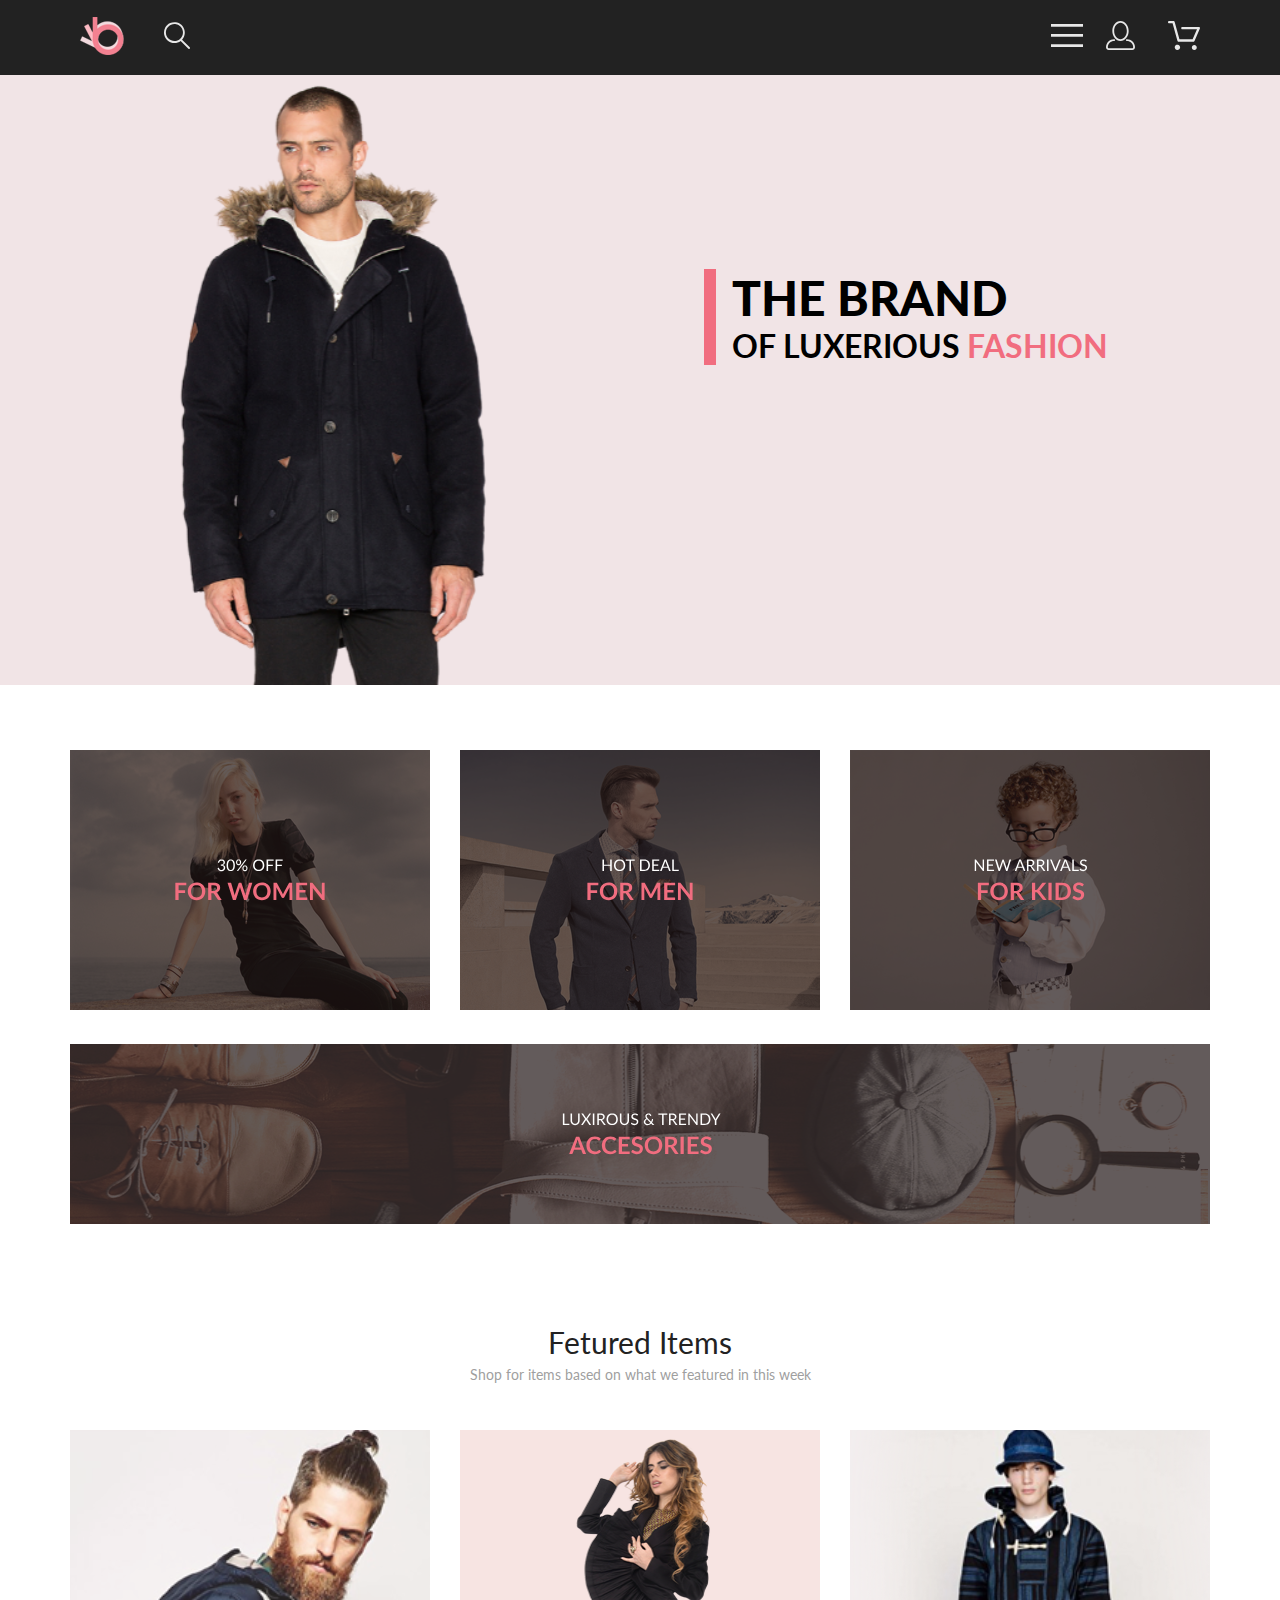
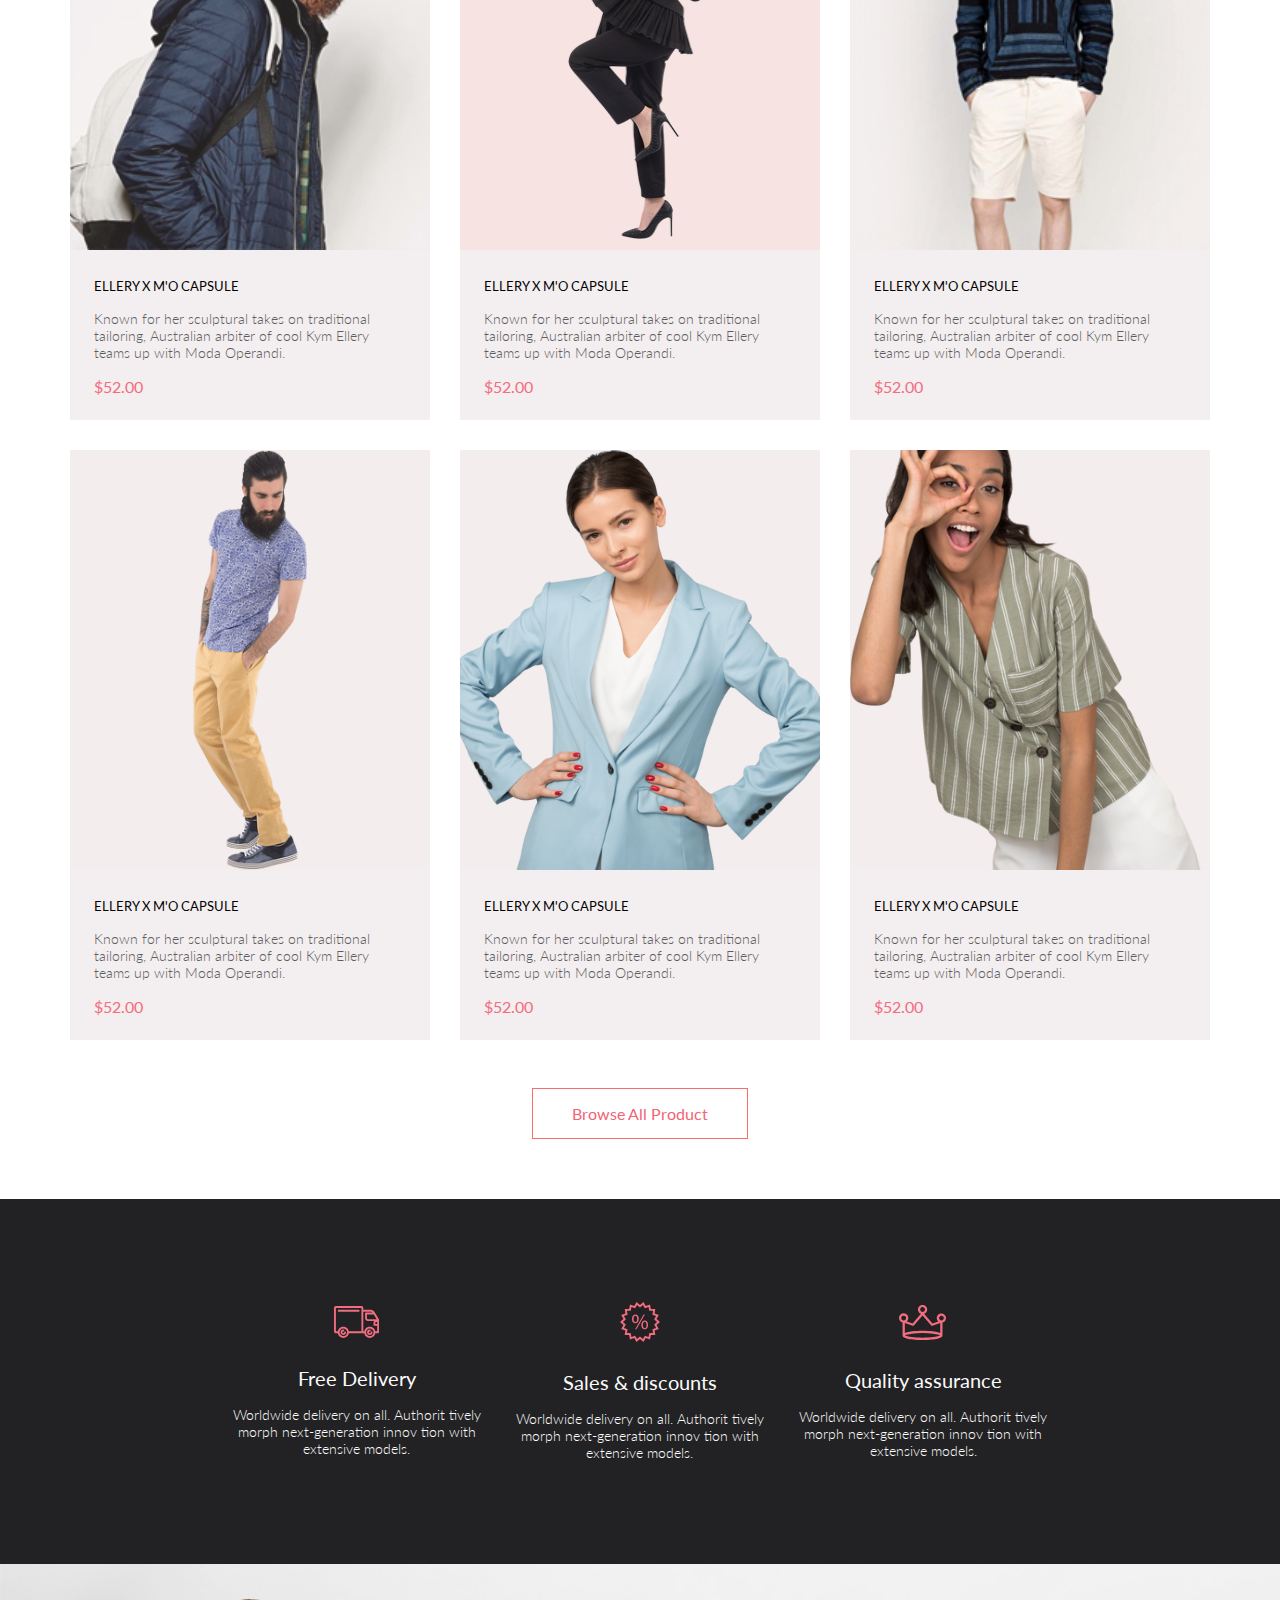
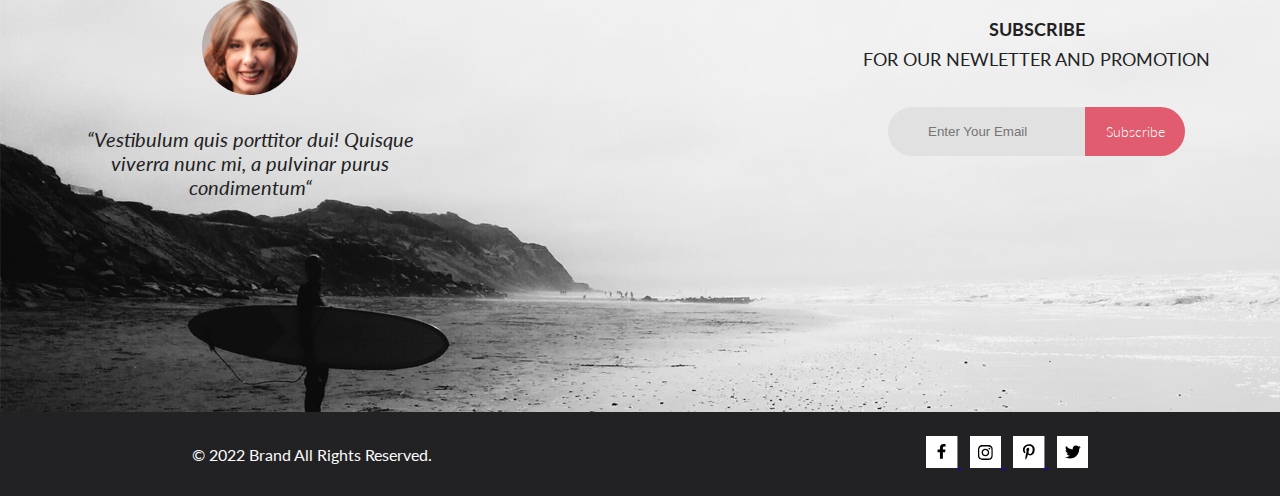
==== index.html @ 90b1f1d1 "added scss for main page" ====
<!DOCTYPE html>
<html lang="en">
  <head>
    <meta charset="UTF-8" />
    <meta name="viewport" content="width=device-width, initial-scale=1.0" />
    <link rel="preconnect" href="https://fonts.googleapis.com" />
    <link rel="preconnect" href="https://fonts.gstatic.com" crossorigin />
    <link
      href="https://fonts.googleapis.com/css2?family=Lato:ital,wght@0,100;0,300;0,400;0,700;0,900;1,100;1,300;1,400;1,700;1,900&display=swap"
      rel="stylesheet"
    />
    <link rel="stylesheet" href="style.css" />
    <title>The brand of luxurious fashion</title>
  </head>
  <body>
    <div class="top">
      <nav class="navigation_desk center">
        <div class="left_link">
          <a href="#" class="nav_link"
            ><img src="icons/logo.svg" alt="logo"
          /></a>
          <a href="#" class="nav_link"
            ><img src="icons/seach.svg" alt="seach"
          /></a>
        </div>
        <div class="right_link">
          <div class="button_with_drop">
            <button class="dropbtn">
              <img src="icons/menu.svg" alt="menu" />
            </button>
            <div class="pop-up_window">
              <h1 class="title_pop_up_window">Menu</h1>
              <ul>
                <li><a class="title_menu_pop-up" href="#">MAN</a></li>
                <ul>
                  <li><a class="link_in__pop-up" href="#">Accessories</a></li>
                  <li><a class="link_in__pop-up" href="#">Bags</a></li>
                  <li><a class="link_in__pop-up" href="#">Denim</a></li>
                  <li><a class="link_in__pop-up" href="#">T-Shirts</a></li>
                </ul>
              </ul>
              <ul>
                <li><a class="title_menu_pop-up" href="#">WOMAN</a></li>
                <ul>
                  <li><a class="link_in__pop-up" href="#">Accessories</a></li>
                  <li>
                    <a class="link_in__pop-up" href="#">Jackets & Coats</a>
                  </li>
                  <li><a class="link_in__pop-up" href="#">Polos</a></li>
                  <li><a class="link_in__pop-up" href="#">T-Shirts</a></li>
                  <li><a class="link_in__pop-up" href="#">Shirts</a></li>
                </ul>
              </ul>
              <ul>
                <li><a class="title_menu_pop-up" href="#">KIDS</a></li>
                <ul>
                  <li><a class="link_in__pop-up" href="#">Accessories</a></li>
                  <li>
                    <a class="link_in__pop-up" href="#">Jackets & Coats</a>
                  </li>
                  <li><a class="link_in__pop-up" href="#">Polos</a></li>
                  <li><a class="link_in__pop-up" href="#">T-Shirts</a></li>
                  <li><a class="link_in__pop-up" href="#">Shirts</a></li>
                  <li><a class="link_in__pop-up" href="#">Bags</a></li>
                </ul>
              </ul>
            </div>
          </div>
          <a href="#" class="nav_link nav_link_mobile"
            ><img src="icons/account.svg" alt="account"
          /></a>
          <a href="#" class="nav_link nav_link_mobile"
            ><img src="icons/basket.svg" alt="basket"
          /></a>
        </div>
      </nav>
      <div class="title">
        <img class="man_page" src="images/man.svg" alt="man" />
        <div class="text_title">
          <div class="main_title">
            <h1 class="the_brand">THE BRAND</h1>
            <div class="second_rows_in_title">
              <h3 class="of_luxerios">OF LUXERIOUS</h3>
              <h3 class="fashion">FASHION</h3>
            </div>
          </div>
        </div>
      </div>
      <div class="four_pictures center">
        <div class="pictire1">
          <img src="images/1-for women.svg" alt="" />
        </div>
        <div class="pictire2">
          <img src="images/2-for men.svg" alt="" />
        </div>
        <div class="pictire3">
          <img src="images/3-for kids.svg" alt="" />
        </div>
        <div class="pictire4">
          <img src="images/4-ACCESORIES.svg" alt="" />
        </div>
      </div>
      <div class="page_with_products center">
        <div class="title_page_with_products">
          <h1 class="main_title_page_with_products">Fetured Items</h1>
          <p class="subtitle_title_page_with_products">
            Shop for items based on what we featured in this week
          </p>
        </div>
        <div class="products">
          <a href="#" class="products_card">
            <img src="images/product1.svg" alt="" />
            <div class="text_in_card">
              <h1 class="title_products_card">ELLERY X M'O CAPSULE</h1>
              <p class="description">
                Known for her sculptural takes on traditional tailoring,
                Australian arbiter of cool Kym Ellery teams up with Moda
                Operandi.
              </p>
              <p class="price">$52.00</p>
            </div>
          </a>
          <a href="#" class="products_card">
            <img src="images/product2.svg" alt="" />
            <div class="text_in_card">
              <h1 class="title_products_card">ELLERY X M'O CAPSULE</h1>
              <p class="description">
                Known for her sculptural takes on traditional tailoring,
                Australian arbiter of cool Kym Ellery teams up with Moda
                Operandi.
              </p>
              <p class="price">$52.00</p>
            </div>
          </a>
          <a href="#" class="products_card">
            <img src="images/product3.svg" alt="" />
            <div class="text_in_card">
              <h1 class="title_products_card">ELLERY X M'O CAPSULE</h1>
              <p class="description">
                Known for her sculptural takes on traditional tailoring,
                Australian arbiter of cool Kym Ellery teams up with Moda
                Operandi.
              </p>
              <p class="price">$52.00</p>
            </div>
          </a>
          <a href="#" class="products_card">
            <img src="images/product4.svg" alt="" />
            <div class="text_in_card">
              <h1 class="title_products_card">ELLERY X M'O CAPSULE</h1>
              <p class="description">
                Known for her sculptural takes on traditional tailoring,
                Australian arbiter of cool Kym Ellery teams up with Moda
                Operandi.
              </p>
              <p class="price">$52.00</p>
            </div>
          </a>
          <a href="#" class="products_card">
            <img src="images/product5.svg" alt="" />
            <div class="text_in_card">
              <h1 class="title_products_card">ELLERY X M'O CAPSULE</h1>
              <p class="description">
                Known for her sculptural takes on traditional tailoring,
                Australian arbiter of cool Kym Ellery teams up with Moda
                Operandi.
              </p>
              <p class="price">$52.00</p>
            </div>
          </a>
          <a href="#" class="products_card">
            <img src="images/product6.svg" alt="" />
            <div class="text_in_card">
              <h1 class="title_products_card">ELLERY X M'O CAPSULE</h1>
              <p class="description">
                Known for her sculptural takes on traditional tailoring,
                Australian arbiter of cool Kym Ellery teams up with Moda
                Operandi.
              </p>
              <p class="price">$52.00</p>
            </div>
          </a>
        </div>
        <button class="browse_all_Product">Browse All Product</button>
      </div>
      <section class="advantages center">
        <article class="advantage">
          <img
            src="icons/advantage1.svg"
            alt="advantage1"
            class="img_advantage"
          />
          <h1 class="title_advatage">Free Delivery</h1>
          <p class="advantage_text">
            Worldwide delivery on all. Authorit tively morph next-generation
            innov tion with extensive models.
          </p>
        </article>
        <article class="advantage">
          <img
            src="icons/advantage2.svg"
            alt="advantage2"
            class="img_advantage"
          />
          <h1 class="title_advatage">Sales & discounts</h1>
          <p class="advantage_text">
            Worldwide delivery on all. Authorit tively morph next-generation
            innov tion with extensive models.
          </p>
        </article>
        <article class="advantage">
          <img
            src="icons/advantage3.svg"
            alt="advantage3"
            class="img_advantage"
          />
          <h1 class="title_advatage">Quality assurance</h1>
          <p class="advantage_text">
            Worldwide delivery on all. Authorit tively morph next-generation
            innov tion with extensive models.
          </p>
        </article>
      </section>
      <section class="reviews center">
        <article class="review">
          <img class="photo_reviewer" src="icons/reviwer.svg" alt="reviewer" />
          <p class="review_text">
            “Vestibulum quis porttitor dui! Quisque viverra nunc mi, a pulvinar
            purus condimentum“
          </p>
        </article>
        <article class="review_level">
          <h1 class="level_review_title1">SUBSCRIBE</h1>
          <h2 class="level_review_title2">FOR OUR NEWLETTER AND PROMOTION</h2>
          <form class="form_email" action="#">
            <input
              class="email_input"
              placeholder="Enter Your Email"
              type="email"
            />
            <button class="email_input_button" type="submit">Subscribe</button>
          </form>
        </article>
      </section>
    </div>
    <footer class="footer center">
      <div class="copyright">© 2022 Brand All Rights Reserved.</div>
      <div class="icons_footer">
        <a href="#" class="icon">
          <svg
            width="31.450562"
            height="32.000000"
            viewBox="0 0 31.4506 32"
            fill="none"
            xmlns="http://www.w3.org/2000/svg"
            xmlns:xlink="http://www.w3.org/1999/xlink"
          >
            <desc>Created with Pixso.</desc>
            <defs>
              <clipPath id="clip190_1606">
                <rect
                  id="facebook-f-brands (3) 1"
                  width="9.932734"
                  height="16.000000"
                  transform="translate(10.926025 8.000000)"
                  fill="white"
                  fill-opacity="0"
                />
              </clipPath>
            </defs>
            <path
              id="Rectangle 14"
              d="M0 0L31.45 0L31.45 32L0 32L0 0Z"
              fill="#FFFFFF"
              fill-opacity="1.000000"
              fill-rule="evenodd"
            />
            <rect
              id="facebook-f-brands (3) 1"
              width="9.932734"
              height="16.000000"
              transform="translate(10.926025 8.000000)"
              fill="#FFFFFF"
              fill-opacity="0"
            />
            <g clip-path="url(#clip190_1606)">
              <path
                id="Vector"
                d="M19.08 16.28L19.5 13.61L16.89 13.61L16.89 11.88C16.89 11.15 17.25 10.44 18.42 10.44L19.61 10.44L19.61 8.17C19.61 8.17 18.53 8 17.5 8C15.35 8 13.94 9.27 13.94 11.58L13.94 13.61L11.54 13.61L11.54 16.28L13.94 16.28L13.94 22.72L16.89 22.72L16.89 16.28L19.08 16.28Z"
                fill="#000000"
                fill-opacity="1.000000"
                fill-rule="nonzero"
              />
            </g>
          </svg>
        </a>
        <a href="#" class="icon">
          <svg
            width="31.450562"
            height="32.000000"
            viewBox="0 0 31.4506 32"
            fill="none"
            xmlns="http://www.w3.org/2000/svg"
            xmlns:xlink="http://www.w3.org/1999/xlink"
          >
            <desc>Created with Pixso.</desc>
            <defs>
              <clipPath id="clip190_1610">
                <rect
                  id="instagram-brands 1"
                  width="14.899101"
                  height="17.000000"
                  transform="translate(7.946289 8.000000)"
                  fill="white"
                  fill-opacity="0"
                />
              </clipPath>
            </defs>
            <path
              id="Rectangle 14"
              d="M0 0L31.45 0L31.45 32L0 32L0 0Z"
              fill="#FFFFFF"
              fill-opacity="1.000000"
              fill-rule="evenodd"
            />
            <rect
              id="instagram-brands 1"
              width="14.899101"
              height="17.000000"
              transform="translate(7.946289 8.000000)"
              fill="#FFFFFF"
              fill-opacity="0"
            />
            <g clip-path="url(#clip190_1610)">
              <path
                id="Vector"
                d="M15.39 12.68C13.28 12.68 11.57 14.38 11.57 16.49C11.57 18.6 13.28 20.31 15.39 20.31C17.51 20.31 19.22 18.6 19.22 16.49C19.22 14.38 17.51 12.68 15.39 12.68ZM15.39 18.97C14.03 18.97 12.91 17.86 12.91 16.49C12.91 15.12 14.02 14.01 15.39 14.01C16.76 14.01 17.88 15.12 17.88 16.49C17.88 17.86 16.76 18.97 15.39 18.97ZM20.26 12.52C20.26 13.02 19.86 13.41 19.37 13.41C18.88 13.41 18.48 13.01 18.48 12.52C18.48 12.03 18.88 11.63 19.37 11.63C19.86 11.63 20.26 12.03 20.26 12.52ZM22.79 13.42C22.74 12.23 22.46 11.18 21.59 10.31C20.72 9.44 19.66 9.16 18.47 9.1C17.24 9.03 13.55 9.03 12.32 9.1C11.13 9.16 10.07 9.43 9.19 10.3C8.32 11.17 8.05 12.23 7.99 13.42C7.92 14.65 7.92 18.33 7.99 19.56C8.05 20.75 8.32 21.81 9.19 22.68C10.07 23.55 11.12 23.82 12.32 23.88C13.55 23.95 17.24 23.95 18.47 23.88C19.66 23.82 20.72 23.55 21.59 22.68C22.46 21.81 22.73 20.75 22.79 19.56C22.86 18.33 22.86 14.65 22.79 13.42ZM21.2 20.88C20.94 21.53 20.44 22.03 19.79 22.29C18.81 22.68 16.48 22.59 15.39 22.59C14.31 22.59 11.98 22.68 11 22.29C10.35 22.03 9.85 21.53 9.58 20.88C9.19 19.9 9.28 17.57 9.28 16.49C9.28 15.41 9.2 13.08 9.58 12.11C9.84 11.45 10.35 10.95 11 10.69C11.98 10.3 14.31 10.39 15.39 10.39C16.48 10.39 18.81 10.31 19.79 10.69C20.44 10.95 20.94 11.45 21.2 12.11C21.59 13.09 21.5 15.41 21.5 16.49C21.5 17.57 21.59 19.9 21.2 20.88Z"
                fill="#000000"
                fill-opacity="1.000000"
                fill-rule="nonzero"
              />
            </g>
          </svg>
        </a>
        <a href="#" class="icon">
          <svg
            width="31.450562"
            height="32.000000"
            viewBox="0 0 31.4506 32"
            fill="none"
            xmlns="http://www.w3.org/2000/svg"
            xmlns:xlink="http://www.w3.org/1999/xlink"
          >
            <desc>Created with Pixso.</desc>
            <defs>
              <clipPath id="clip190_1618">
                <rect
                  id="pinterest-p-brands 1"
                  width="11.919281"
                  height="16.000000"
                  transform="translate(9.932739 8.000000)"
                  fill="white"
                  fill-opacity="0"
                />
              </clipPath>
            </defs>
            <path
              id="Rectangle 14"
              d="M0 0L31.45 0L31.45 32L0 32L0 0Z"
              fill="#FFFFFF"
              fill-opacity="1.000000"
              fill-rule="evenodd"
            />
            <rect
              id="pinterest-p-brands 1"
              width="11.919281"
              height="16.000000"
              transform="translate(9.932739 8.000000)"
              fill="#FFFFFF"
              fill-opacity="0"
            />
            <g clip-path="url(#clip190_1618)">
              <path
                id="Vector"
                d="M16.26 8.2C13.08 8.2 9.93 10.34 9.93 13.8C9.93 16 11.16 17.25 11.9 17.25C12.21 17.25 12.39 16.38 12.39 16.14C12.39 15.85 11.65 15.23 11.65 14.02C11.65 11.51 13.55 9.73 16.01 9.73C18.12 9.73 19.69 10.94 19.69 13.16C19.69 14.82 19.03 17.93 16.88 17.93C16.11 17.93 15.45 17.37 15.45 16.56C15.45 15.38 16.27 14.24 16.27 13.02C16.27 10.95 13.35 11.32 13.35 13.82C13.35 14.35 13.42 14.93 13.65 15.41C13.22 17.26 12.35 20.03 12.35 21.94C12.35 22.53 12.43 23.11 12.49 23.7C12.59 23.82 12.54 23.81 12.7 23.75C14.27 21.6 14.21 21.17 14.92 18.35C15.3 19.08 16.29 19.48 17.07 19.48C20.37 19.48 21.85 16.24 21.85 13.33C21.85 10.22 19.18 8.2 16.26 8.2Z"
                fill="#000000"
                fill-opacity="1.000000"
                fill-rule="nonzero"
              />
            </g>
          </svg>
        </a>
        <a href="#" class="icon">
          <svg
            width="31.450562"
            height="32.000000"
            viewBox="0 0 31.4506 32"
            fill="none"
            xmlns="http://www.w3.org/2000/svg"
            xmlns:xlink="http://www.w3.org/1999/xlink"
          >
            <desc>Created with Pixso.</desc>
            <defs>
              <clipPath id="clip190_1614">
                <rect
                  id="twitter-brands 1"
                  width="15.892374"
                  height="16.000000"
                  transform="translate(7.946289 8.000000)"
                  fill="white"
                  fill-opacity="0"
                />
              </clipPath>
            </defs>
            <path
              id="Rectangle 14"
              d="M0 0L31.45 0L31.45 32L0 32L0 0Z"
              fill="#FFFFFF"
              fill-opacity="1.000000"
              fill-rule="evenodd"
            />
            <rect
              id="twitter-brands 1"
              width="15.892374"
              height="16.000000"
              transform="translate(7.946289 8.000000)"
              fill="#FFFFFF"
              fill-opacity="0"
            />
            <g clip-path="url(#clip190_1614)">
              <path
                id="Vector"
                d="M22.2 12.74C22.21 12.88 22.21 13.02 22.21 13.16C22.21 17.5 18.93 22.49 12.94 22.49C11.1 22.49 9.38 21.95 7.94 21.02C8.2 21.05 8.46 21.06 8.73 21.06C10.25 21.06 11.65 20.54 12.77 19.66C11.34 19.63 10.14 18.69 9.73 17.39C9.93 17.42 10.13 17.44 10.34 17.44C10.63 17.44 10.93 17.4 11.2 17.32C9.71 17.02 8.59 15.7 8.59 14.11L8.59 14.07C9.02 14.31 9.52 14.46 10.06 14.48C9.18 13.89 8.61 12.89 8.61 11.75C8.61 11.14 8.77 10.58 9.05 10.1C10.65 12.09 13.06 13.39 15.77 13.53C15.72 13.28 15.69 13.03 15.69 12.78C15.69 10.97 17.14 9.5 18.94 9.5C19.88 9.5 20.73 9.89 21.32 10.53C22.06 10.39 22.76 10.12 23.39 9.74C23.15 10.5 22.63 11.14 21.96 11.55C22.61 11.48 23.25 11.29 23.83 11.04C23.39 11.69 22.84 12.27 22.2 12.74Z"
                fill="#000000"
                fill-opacity="1.000000"
                fill-rule="nonzero"
              />
            </g>
          </svg>
        </a>
      </div>
    </footer>
  </body>
</html>
---- style.css ----
* {
  margin: 0;
  padding: 0;
}

.center {
  padding-left: calc(50% - 570px);
  padding-right: calc(50% - 570px);
}

img {
  max-width: 100%;
}

.navigation_desk {
  min-height: 75px;
  background: rgb(34, 34, 34);
  display: flex;
  flex-direction: row;
  flex-wrap: wrap;
  justify-content: space-between;
  align-items: center;
  position: relative;
}
.navigation_desk .nav_link {
  padding: 10px;
}
.navigation_desk .left_link {
  display: flex;
  gap: 20px;
  align-items: center;
}
.navigation_desk .right_link {
  display: flex;
  gap: 13px;
  align-items: center;
}
.navigation_desk .right_link .button_with_drop:hover .pop-up_window {
  transition: 0.3s;
  display: block;
}
.navigation_desk .right_link .dropbtn {
  background: none;
  border: none;
  cursor: pointer;
  transition-duration: all 0.3s;
}
.navigation_desk .right_link .pop-up_window {
  width: 232px;
  height: 634px;
  background-color: rgb(229, 229, 229);
  position: absolute;
  display: none;
  transition-duration: all 0.3s;
}
.navigation_desk .right_link .title_pop_up_window {
  color: rgb(0, 0, 0);
  font-family: Lato;
  font-size: 20px;
  font-weight: 700;
  line-height: 17px;
  letter-spacing: 0%;
  text-align: left;
  margin-left: 32px;
  margin-bottom: 24px;
  margin-top: 32px;
}
.navigation_desk .right_link ul {
  list-style-type: none;
}
.navigation_desk .right_link li {
  padding-top: 11px;
}
.navigation_desk .right_link .title_menu_pop-up {
  color: rgb(241, 109, 127);
  font-family: Lato;
  font-size: 14px;
  font-weight: 400;
  line-height: 17px;
  letter-spacing: 0%;
  text-align: left;
  text-decoration: none;
  margin-left: 32px;
}
.navigation_desk .right_link .link_in__pop-up {
  color: rgb(111, 110, 110);
  font-family: Lato;
  font-size: 14px;
  font-weight: 400;
  line-height: 17px;
  letter-spacing: 0%;
  text-align: left;
  text-decoration: none;
  margin-left: 53.5px;
}

.title {
  background: rgb(241, 228, 230);
  display: flex;
  padding-left: calc(50% - 800px);
  padding-right: calc(50% - 800px);
}
.title .man_page {
  width: 50%;
}
.title .text_title {
  padding-left: 64px;
}
.title .text_title {
  padding-left: 64px;
}
.title .main_title {
  border-left: 12px solid #f16d7f;
  padding-left: 16px;
  margin-top: 48%;
}
.title .main_title .the_brand {
  font-family: Lato;
  font-size: 48px;
  font-weight: 900;
  letter-spacing: 0%;
  text-align: left;
}
.title .main_title .second_rows_in_title {
  display: flex;
  gap: 7px;
  flex-direction: row;
  flex-wrap: wrap;
}
.title .main_title .second_rows_in_title .of_luxerios {
  font-family: Lato;
  font-size: 32px;
  font-weight: 700;
  letter-spacing: 0%;
  text-align: left;
}
.title .main_title .second_rows_in_title .fashion {
  font-family: Lato;
  font-size: 32px;
  font-weight: 700;
  letter-spacing: 0%;
  text-align: left;
  color: rgb(241, 109, 127);
}

.four_pictures {
  display: grid;
  grid-template-columns: repeat(3, 1fr);
  gap: 30px;
  margin-top: 65px;
  margin-bottom: 96px;
}
.four_pictures .pictire4 {
  min-height: 180px;
  grid-column: span 3;
}

.page_with_products .main_title_page_with_products {
  color: rgb(34, 34, 34);
  font-family: Lato;
  font-size: 30px;
  font-weight: 400;
  line-height: 36px;
  letter-spacing: 0%;
  text-align: center;
  margin-bottom: 6px;
}
.page_with_products .subtitle_title_page_with_products {
  color: rgb(159, 159, 159);
  font-family: Lato;
  font-size: 14px;
  font-weight: 400;
  line-height: 17px;
  letter-spacing: 0%;
  text-align: center;
  margin-bottom: 47px;
}
.page_with_products .products {
  display: grid;
  grid-template-columns: repeat(3, 1fr);
  gap: 30px;
}
.page_with_products .products .products_card {
  background: rgb(243, 238, 239);
  text-decoration: none;
  transition: 0.2s;
  position: relative;
}
.page_with_products .products .products_card::after {
  content: url(images/Hover.svg);
  position: absolute;
  top: 0;
  left: 0;
  opacity: 0.7;
  display: none;
}
.page_with_products .products .products_card:hover::after {
  display: block;
}
.page_with_products .products .text_in_card {
  padding: 24px;
  display: flex;
  flex-direction: column;
  align-items: flex-start;
  gap: 16px;
}
.page_with_products .products .text_in_card .title_products_card {
  color: rgb(0, 0, 0);
  font-family: Lato;
  font-size: 13px;
  font-weight: 400;
  line-height: 16px;
  letter-spacing: 0%;
  text-align: left;
}
.page_with_products .products .text_in_card .description {
  color: rgb(93, 93, 93);
  font-family: Lato;
  font-size: 14px;
  font-weight: 300;
  line-height: 17px;
  letter-spacing: 0%;
  text-align: left;
}
.page_with_products .products .text_in_card .price {
  color: rgb(241, 109, 127);
  font-family: Lato;
  font-size: 16px;
  font-weight: 400;
  line-height: 19px;
  letter-spacing: 0%;
  text-align: left;
}
.page_with_products .browse_all_Product {
  padding: 15px 39px;
  margin: 0 auto;
  display: block;
  color: rgb(242, 99, 118);
  font-family: Lato;
  font-size: 16px;
  font-weight: 400;
  line-height: 19px;
  letter-spacing: 0%;
  text-align: left;
  background: none;
  border: 1px solid rgb(255, 106, 106);
  margin-top: 48px;
  margin-bottom: 60px;
  cursor: pointer;
}

.advantages {
  background: rgb(34, 34, 36);
  display: flex;
  flex-direction: row;
  justify-content: center;
  align-content: center;
  align-items: center;
  padding-left: 230px;
  padding-top: 103px;
  padding-right: 230px;
  padding-bottom: 103px;
  gap: 30px;
}
.advantages .advantage {
  display: flex;
  flex-direction: column;
  flex-wrap: wrap;
  align-items: center;
  max-width: 360px;
  min-height: 134px;
}
.advantages .advantage .title_advatage {
  color: rgb(251, 251, 251);
  font-family: Lato;
  font-size: 19.96px;
  font-weight: 400;
  line-height: 24px;
  letter-spacing: 0%;
  text-align: left;
  margin-top: 28px;
  margin-bottom: 16px;
}
.advantages .advantage .advantage_text {
  color: rgb(251, 251, 251);
  font-family: Lato;
  font-size: 13.97px;
  font-weight: 300;
  line-height: 17px;
  letter-spacing: 0%;
  text-align: center;
}

.reviews {
  background-image: url(images/background_review.svg);
  background-repeat: no-repeat;
  background-size: cover;
  max-width: 1600px;
  min-height: 448px;
  display: flex;
  flex-direction: row;
  flex-wrap: wrap;
  justify-content: space-between;
}
.reviews .review {
  display: flex;
  flex-direction: column;
  flex-wrap: wrap;
  align-content: center;
  align-items: center;
  max-width: 360px;
  min-height: 225px;
  margin-top: 35px;
}
.reviews .review .review_text {
  color: rgb(34, 34, 36);
  font-family: Lato;
  font-style: italic;
  font-size: 20px;
  font-weight: 400;
  line-height: 24px;
  letter-spacing: 0%;
  text-align: center;
  margin-top: 32px;
}
.reviews .review_level {
  display: flex;
  flex-direction: column;
  flex-wrap: wrap;
  align-items: center;
  max-width: 557px;
  min-height: 142px;
  margin-top: 50px;
}
.reviews .review_level .level_review_title1 {
  color: rgb(34, 34, 36);
  font-family: Lato;
  font-size: 18px;
  font-weight: 700;
  line-height: 167.2%;
  letter-spacing: 0%;
  text-align: center;
}
.reviews .review_level .level_review_title2 {
  color: rgb(34, 34, 36);
  font-family: Lato;
  font-size: 18px;
  font-weight: 400;
  line-height: 167.2%;
  letter-spacing: 0%;
  text-align: center;
}
.reviews .review_level .form_email {
  display: flex;
  align-items: flex-end;
}
.reviews .review_level .email_input {
  background: rgb(225, 225, 225);
  height: 49px;
  max-width: 256px;
  margin-top: 32px;
  border-top-left-radius: 30px;
  border-bottom-left-radius: 30px;
  border: none;
  padding-left: 20px;
}
.reviews .review_level input::-moz-placeholder {
  padding-left: 20px;
}
.reviews .review_level input::placeholder {
  padding-left: 20px;
}
.reviews .review_level .email_input_button {
  height: 49px;
  width: 100px;
  background: rgb(224, 92, 110);
  border-top-right-radius: 30px;
  border-bottom-right-radius: 30px;
  border: none;
  color: rgb(34, 34, 36);
  font-family: Lato;
  font-size: 14px;
  font-weight: 400;
  line-height: 17px;
  letter-spacing: 0%;
  text-align: left;
  color: rgb(255, 255, 255);
  font-family: Lato;
  font-size: 14px;
  font-weight: 300;
  line-height: 17px;
  letter-spacing: 0%;
  text-align: center;
}

.footer {
  background-color: rgb(34, 34, 36);
  display: flex;
  flex-direction: row;
  align-items: center;
  justify-content: space-between;
  padding-top: 24px;
  padding-bottom: 24px;
  flex-wrap: wrap;
  padding-left: 15%;
  padding-right: 15%;
}
.footer .copyright {
  color: rgb(251, 251, 251);
  font-family: Lato;
  font-size: 16px;
  font-weight: 400;
  line-height: 19px;
  letter-spacing: 0%;
  text-align: left;
}
.footer .icon {
  margin-left: 8px;
}

@media (max-width: 1024px) {
  .center {
    padding-left: calc(50% - 367px);
    padding-right: calc(50% - 367px);
  }
  .title {
    background: rgb(241, 228, 230);
    display: flex;
    padding-left: calc(50% - 384px);
    padding-right: calc(50% - 384px);
  }
  .title .man_page {
    max-width: 386px;
    min-height: 368px;
  }
  .title .main_title .the_brand {
    font-family: Lato;
    font-size: 24px;
    font-weight: 900;
    letter-spacing: 0%;
    text-align: left;
  }
  .title .main_title .second_rows_in_title .of_luxerios {
    font-family: Lato;
    font-size: 24px;
    font-weight: 700;
    letter-spacing: 0%;
    text-align: left;
  }
  .title .main_title .second_rows_in_title .fashion {
    font-family: Lato;
    font-size: 24px;
    font-weight: 700;
    letter-spacing: 0%;
    text-align: left;
  }
  .four_pictures {
    display: grid;
    grid-template-columns: repeat(3, 1fr);
    gap: 20px;
    margin-top: 65px;
    margin-bottom: 110px;
  }
  .four_pictures .pictire4 {
    min-height: 180px;
    grid-column: span 3;
  }
  .page_with_products .products {
    display: grid;
    grid-template-columns: repeat(2, 1fr);
    gap: 16px;
  }
  .page_with_products .browse_all_Product {
    margin-top: 32px;
    margin-bottom: 60px;
  }
  .advantages {
    background: rgb(34, 34, 36);
    display: flex;
    flex-direction: column;
    justify-content: center;
    align-content: center;
    align-items: center;
    padding-left: 230px;
    padding-top: 103px;
    padding-right: 230px;
    padding-bottom: 103px;
    gap: 30px;
  }
  .advantages .reviews {
    background-image: url(images/background_review.svg);
    background-repeat: no-repeat;
    background-size: cover;
    max-width: 1600px;
    min-height: 448px;
    display: flex;
    flex-direction: row;
    flex-wrap: wrap;
    justify-content: space-between;
  }
  .advantages .reviews .review {
    display: flex;
    flex-direction: column;
    flex-wrap: wrap;
    align-content: center;
    align-items: center;
    max-width: 360px;
    min-height: 225px;
    margin-top: 35px;
  }
  .advantages .reviews .review .review_text {
    color: rgb(34, 34, 36);
    font-family: Lato;
    font-style: italic;
    font-size: 20px;
    font-weight: 400;
    line-height: 24px;
    letter-spacing: 0%;
    text-align: center;
    margin-top: 32px;
  }
  .advantages .reviews .review_level {
    display: flex;
    flex-direction: column;
    flex-wrap: wrap;
    align-items: center;
    max-width: 557px;
    min-height: 142px;
    margin-top: 50px;
  }
  .advantages .reviews .review_level .level_review_title1 {
    color: rgb(34, 34, 36);
    font-family: Lato;
    font-size: 18px;
    font-weight: 700;
    line-height: 167.2%;
    letter-spacing: 0%;
    text-align: center;
  }
  .advantages .reviews .review_level .level_review_title2 {
    color: rgb(34, 34, 36);
    font-family: Lato;
    font-size: 18px;
    font-weight: 400;
    line-height: 167.2%;
    letter-spacing: 0%;
    text-align: center;
  }
  .advantages .reviews .review_level .form_email {
    display: flex;
    align-items: flex-end;
  }
  .advantages .reviews .review_level .email_input {
    background: rgb(225, 225, 225);
    height: 49px;
    width: 256px;
    margin-top: 32px;
    border-top-left-radius: 30px;
    border-bottom-left-radius: 30px;
    border: none;
    padding-left: 20px;
  }
  .advantages .reviews .review_level input::-moz-placeholder {
    padding-left: 20px;
  }
  .advantages .reviews .review_level input::placeholder {
    padding-left: 20px;
  }
  .advantages .reviews .review_level .email_input_button {
    height: 49px;
    width: 100px;
    background: rgb(224, 92, 110);
    border-top-right-radius: 30px;
    border-bottom-right-radius: 30px;
    border: none;
    color: rgb(34, 34, 36);
    font-family: Lato;
    font-size: 14px;
    font-weight: 400;
    line-height: 17px;
    letter-spacing: 0%;
    text-align: left;
    color: rgb(255, 255, 255);
    font-family: Lato;
    font-size: 14px;
    font-weight: 300;
    line-height: 17px;
    letter-spacing: 0%;
    text-align: center;
  }
  .advantages .footer {
    background-color: rgb(34, 34, 36);
    display: flex;
    flex-direction: row;
    align-items: center;
    justify-content: space-between;
    padding-top: 24px;
    padding-bottom: 24px;
    flex-wrap: wrap;
    padding-left: 15%;
    padding-right: 15%;
  }
  .advantages .footer .copyright {
    color: rgb(251, 251, 251);
    font-family: Lato;
    font-size: 16px;
    font-weight: 400;
    line-height: 19px;
    letter-spacing: 0%;
    text-align: left;
  }
  .advantages .footer .icon {
    margin-left: 8px;
  }
  .reviews {
    max-width: 1600px;
    min-height: 448px;
    display: flex;
    flex-direction: column;
    flex-wrap: wrap;
    justify-content: space-between;
    align-items: center;
    padding-bottom: 140px;
  }
}
@media (max-width: 450px) {
  .center {
    padding-left: calc(50% - 171px);
    padding-right: calc(50% - 171px);
  }
  .navigation_desk {
    min-height: 75px;
    background: rgb(34, 34, 34);
    display: flex;
    flex-direction: row;
    flex-wrap: wrap;
    justify-content: space-between;
    align-items: center;
    position: relative;
  }
  .navigation_desk .nav_link {
    padding: 10px;
  }
  .navigation_desk .right_link {
    display: flex;
    gap: 13px;
    align-items: center;
  }
  .navigation_desk .right_link .nav_link_mobile {
    display: none;
  }
  .title .man_page {
    display: none;
  }
  .title .text_title {
    padding-left: 64px;
    margin-bottom: 149px;
  }
  .title .text_title .main_title .the_brand {
    font-family: Lato;
    font-size: 20px;
    font-weight: 900;
    letter-spacing: 0%;
    text-align: left;
  }
  .title .text_title .main_title .of_luxerios {
    font-family: Lato;
    font-size: 20px;
    font-weight: 700;
    letter-spacing: 0%;
    text-align: left;
  }
  .title .text_title .main_title .fashion {
    font-family: Lato;
    font-size: 20px;
    font-weight: 700;
    letter-spacing: 0%;
    text-align: left;
    color: rgb(241, 109, 127);
  }
  .four_pictures {
    display: grid;
    grid-template-columns: repeat(1, 1fr);
    justify-content: center;
    margin-top: 64px;
    margin-bottom: 64px;
  }
  .four_pictures .pictire4 {
    min-height: auto;
    grid-column: unset;
  }
  .page_with_products .products {
    display: grid;
    grid-template-columns: repeat(1, 1fr);
    gap: 16px;
  }
  .footer {
    background-color: rgb(34, 34, 36);
    display: flex;
    flex-direction: column-reverse;
    align-content: center;
    padding-top: 43px;
    padding-bottom: 9px;
    gap: 40px;
  }
}/*# sourceMappingURL=style.css.map */
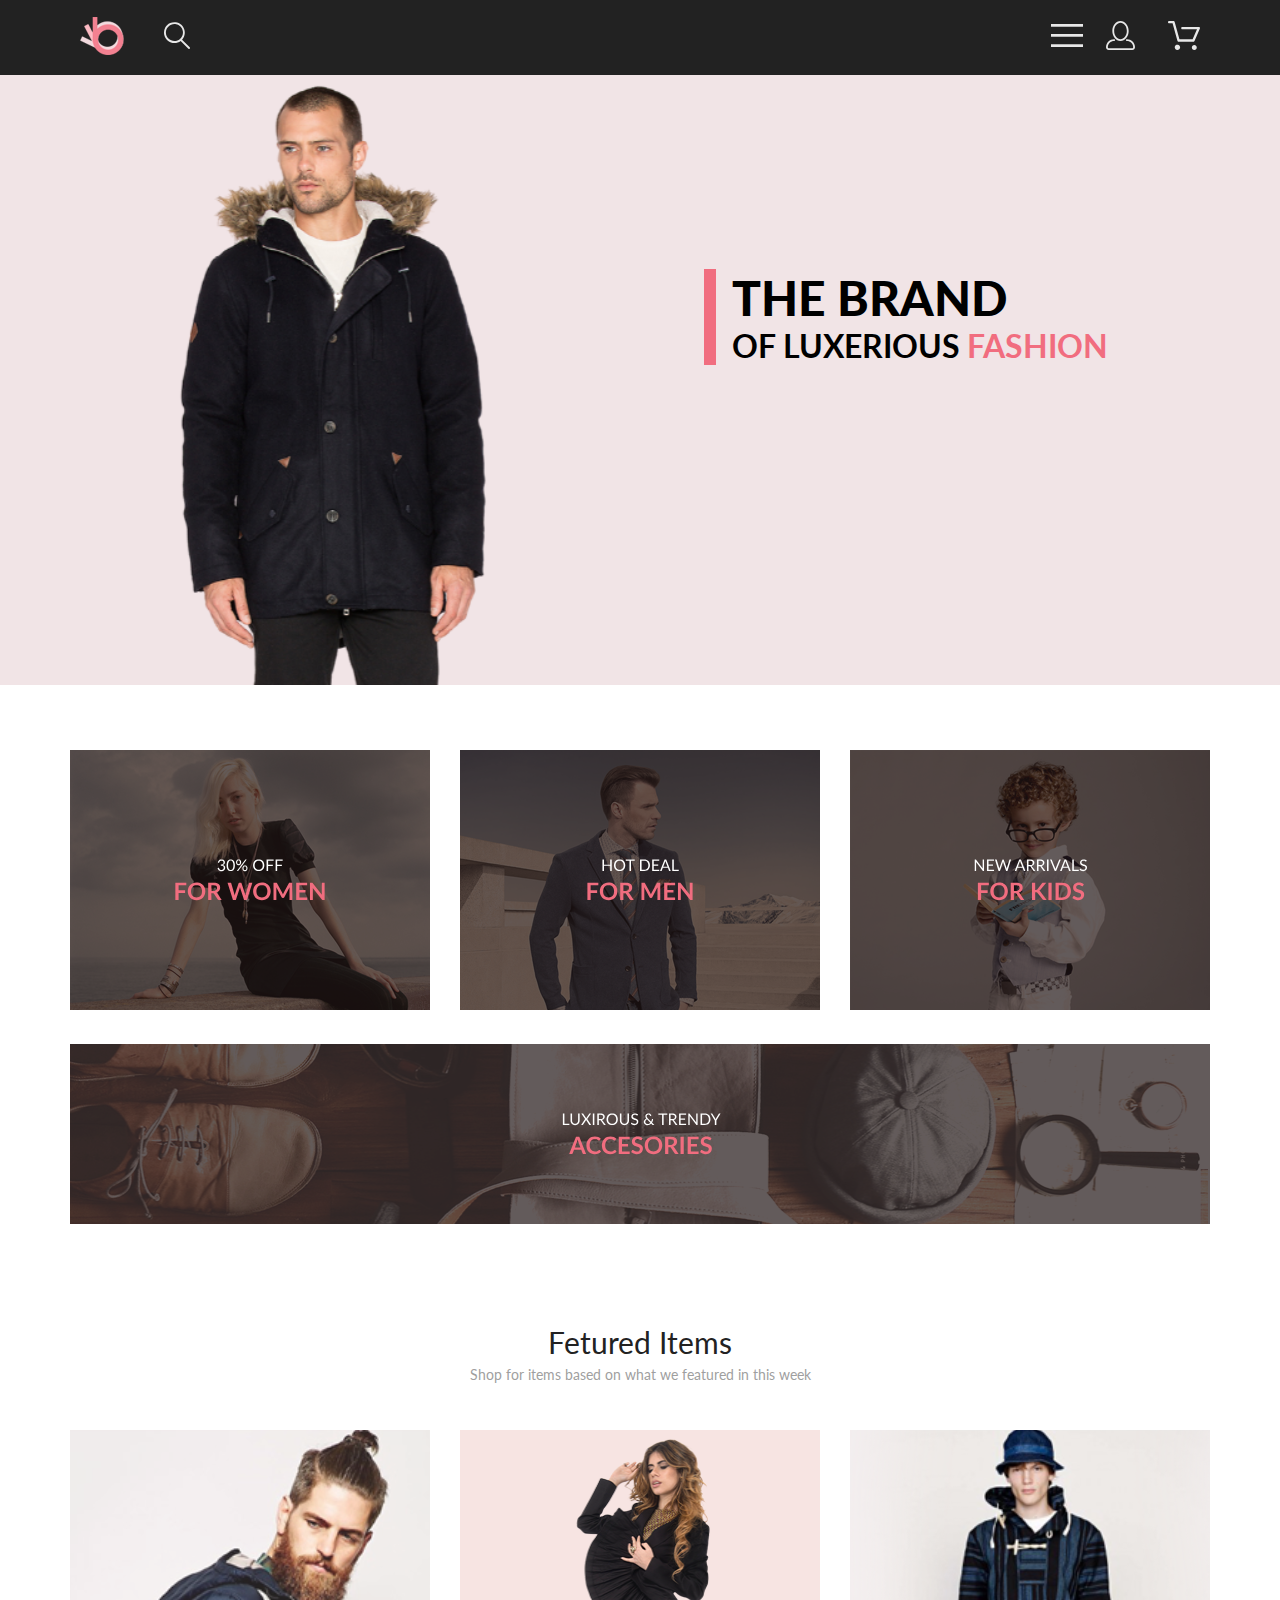
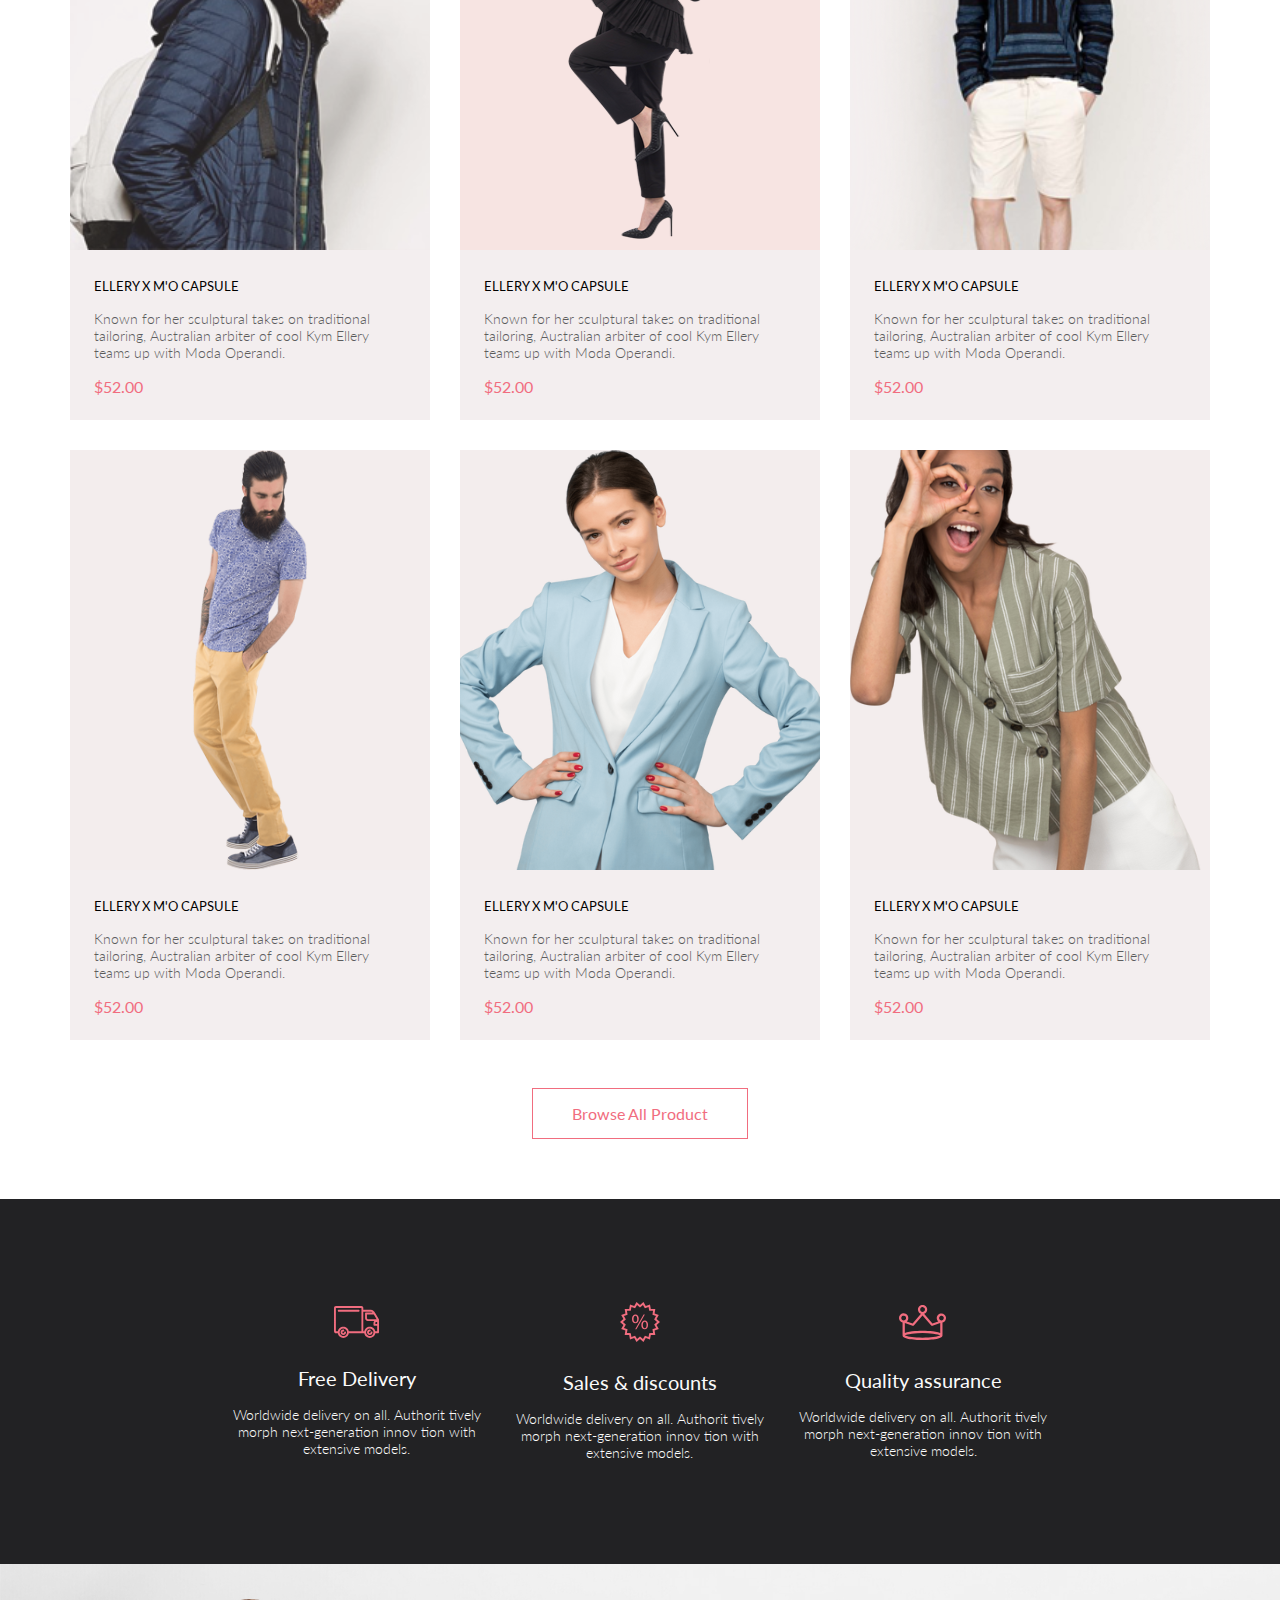
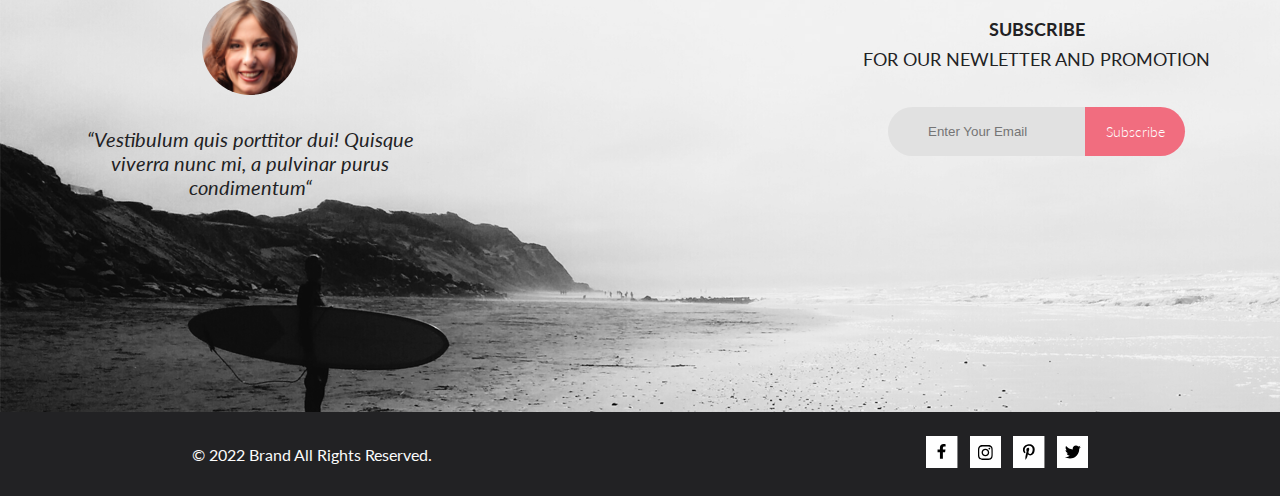
==== commit 2364d8de: "Added moveButtons on page" ====
--- a/index.html
+++ b/index.html
@@ -7,6 +7,12 @@
     <link rel="preconnect" href="https://fonts.gstatic.com" crossorigin />
     <link
       href="https://fonts.googleapis.com/css2?family=Lato:ital,wght@0,100;0,300;0,400;0,700;0,900;1,100;1,300;1,400;1,700;1,900&display=swap"
+      rel="stylesheet"
+    />
+    <link rel="preconnect" href="https://fonts.googleapis.com" />
+    <link rel="preconnect" href="https://fonts.gstatic.com" crossorigin />
+    <link
+      href="https://fonts.googleapis.com/css2?family=Roboto:ital,wght@0,100;0,300;0,400;0,500;0,700;0,900;1,100;1,300;1,400;1,500;1,700;1,900&display=swap"
       rel="stylesheet"
     />
     <link rel="stylesheet" href="style.css" />
--- a/style.css
+++ b/style.css
@@ -1,6 +1,208 @@
+.top_head {
+  display: flex;
+  justify-content: space-between;
+  background-color: rgb(248, 243, 244);
+  padding-top: 60px;
+  padding-bottom: 60px;
+}
+.top_head .top-head__heading {
+  color: rgb(241, 109, 127);
+  font-family: Lato;
+  font-size: 24px;
+  font-weight: 400;
+  line-height: 29px;
+  letter-spacing: 0%;
+  text-align: left;
+}
+.top_head .breadcrumps .breadcrumps_link {
+  font-family: Lato;
+  font-size: 14px;
+  font-weight: 300;
+  line-height: 17px;
+  letter-spacing: 0%;
+  text-align: left;
+  color: rgb(99, 99, 99);
+}
+.top_head .breadcrumps .main_breadcrumps_link {
+  font-family: Lato;
+  font-size: 14px;
+  font-weight: 700;
+  line-height: 17px;
+  letter-spacing: 0%;
+  text-align: left;
+  color: rgb(241, 109, 127);
+}
+
+.catalog_of_products .filter_and_setting_sort {
+  display: flex;
+  flex-direction: row;
+  justify-content: flex-start;
+  align-items: center;
+  gap: 320px;
+  margin-top: 51px;
+  margin-bottom: 65px;
+  position: relative;
+}
+.catalog_of_products .filter_and_setting_sort .filter {
+  color: rgb(0, 0, 0);
+  font-family: Lato;
+  font-size: 14px;
+  font-weight: 600;
+  line-height: 17px;
+  letter-spacing: 0%;
+  text-align: left;
+  border: none;
+  background: none;
+  cursor: pointer;
+}
+.catalog_of_products .filter_and_setting_sort .filter .icon_filter {
+  margin-left: 11px;
+}
+.catalog_of_products .filter_and_setting_sort .filter_menu {
+  background: rgb(255, 255, 255);
+  box-shadow: 5px 0px 5px 5px rgba(0, 0, 0, 0.1);
+  display: flex;
+  flex-direction: column;
+  align-items: flex-start;
+  gap: 24px;
+  position: absolute;
+  z-index: 1;
+  top: 20px;
+  width: 360px;
+  display: none;
+  padding-left: 16px;
+  padding-top: 13px;
+  padding-bottom: 16px;
+}
+.catalog_of_products .filter_and_setting_sort .filter_menu .button_filter_menu {
+  color: rgb(111, 110, 110);
+  font-family: Lato;
+  font-size: 14px;
+  font-weight: 400;
+  line-height: 17px;
+  letter-spacing: 0%;
+  text-align: left;
+  border: none;
+  border-left: solid 5px rgb(241, 109, 127);
+  border-bottom: 1px solid rgb(235, 235, 235);
+  background: none;
+  padding-left: 11px;
+  cursor: pointer;
+}
+.catalog_of_products .filter_and_setting_sort .filter_menu .category_menu {
+  display: flex;
+  flex-direction: column;
+  align-items: flex-start;
+  gap: 11px;
+}
+.catalog_of_products .filter_and_setting_sort .filter_menu .category_menu .category_menu_link {
+  color: rgb(111, 110, 110);
+  font-family: Lato;
+  font-size: 14px;
+  font-weight: 400;
+  line-height: 17px;
+  letter-spacing: 0%;
+  text-align: left;
+}
+.catalog_of_products .filter_and_setting_sort .buttons_setting {
+  display: flex;
+  gap: 28px;
+  position: relative;
+}
+.catalog_of_products .filter_and_setting_sort .buttons_setting .checkbox_sizes {
+  box-shadow: 6px 4px 35px 0px rgba(0, 0, 0, 0.21);
+  background: rgb(255, 255, 255);
+  display: flex;
+  flex-direction: column;
+  align-items: flex-start;
+  gap: 6px;
+  width: 79px;
+  height: 103px;
+  padding: 10px;
+  position: absolute;
+  z-index: 1;
+  top: 20px;
+  right: 50px;
+  display: none;
+}
+.catalog_of_products .filter_and_setting_sort .buttons_setting .checkbox_sizes .checkbox_size {
+  border: 1px solid rgb(235, 235, 235);
+}
+.catalog_of_products .filter_and_setting_sort .buttons_setting .checkbox_sizes .label_for_checkbox_sizes {
+  color: rgb(111, 110, 110);
+  font-family: Roboto;
+  font-size: 14px;
+  font-weight: 400;
+  line-height: 16px;
+  letter-spacing: 0%;
+  text-align: left;
+}
+.catalog_of_products .filter_and_setting_sort .buttons_setting .button_setting {
+  color: rgb(111, 110, 110);
+  font-family: Lato;
+  font-size: 14px;
+  font-weight: 400;
+  line-height: 17px;
+  letter-spacing: 0%;
+  text-align: left;
+  border: none;
+  background: none;
+  cursor: pointer;
+}
+.catalog_of_products .filter_and_setting_sort .buttons_setting .button_setting .icon_sort {
+  margin-left: 10px;
+  margin-bottom: 3px;
+}
+.catalog_of_products .products {
+  display: grid;
+  grid-template-columns: repeat(3, 1fr);
+  gap: 30px;
+}
+.catalog_of_products .products .products_card {
+  background: rgb(243, 238, 239);
+  text-decoration: none;
+  transition: 0.2s;
+  position: relative;
+}
+.catalog_of_products .products .text_in_card {
+  padding: 24px;
+  display: flex;
+  flex-direction: column;
+  align-items: flex-start;
+  gap: 16px;
+}
+.catalog_of_products .products .text_in_card .title_products_card {
+  color: rgb(0, 0, 0);
+  font-family: Lato;
+  font-size: 13px;
+  font-weight: 400;
+  line-height: 16px;
+  letter-spacing: 0%;
+  text-align: left;
+}
+.catalog_of_products .products .text_in_card .description {
+  color: rgb(93, 93, 93);
+  font-family: Lato;
+  font-size: 14px;
+  font-weight: 300;
+  line-height: 17px;
+  letter-spacing: 0%;
+  text-align: left;
+}
+.catalog_of_products .products .text_in_card .price {
+  color: rgb(241, 109, 127);
+  font-family: Lato;
+  font-size: 16px;
+  font-weight: 400;
+  line-height: 19px;
+  letter-spacing: 0%;
+  text-align: left;
+}
+
 * {
   margin: 0;
   padding: 0;
+  text-decoration: none;
 }
 
 .center {
@@ -52,6 +254,7 @@
   position: absolute;
   display: none;
   transition-duration: all 0.3s;
+  z-index: 1;
 }
 .navigation_desk .right_link .title_pop_up_window {
   color: rgb(0, 0, 0);
@@ -110,7 +313,7 @@
   padding-left: 64px;
 }
 .title .main_title {
-  border-left: 12px solid #f16d7f;
+  border-left: 12px solid rgb(241, 109, 127);
   padding-left: 16px;
   margin-top: 48%;
 }
@@ -235,7 +438,7 @@
   padding: 15px 39px;
   margin: 0 auto;
   display: block;
-  color: rgb(242, 99, 118);
+  color: rgb(241, 109, 127);
   font-family: Lato;
   font-size: 16px;
   font-weight: 400;
@@ -243,7 +446,7 @@
   letter-spacing: 0%;
   text-align: left;
   background: none;
-  border: 1px solid rgb(255, 106, 106);
+  border: 1px solid rgb(241, 109, 127);
   margin-top: 48px;
   margin-bottom: 60px;
   cursor: pointer;
@@ -373,7 +576,7 @@
 .reviews .review_level .email_input_button {
   height: 49px;
   width: 100px;
-  background: rgb(224, 92, 110);
+  background: rgb(241, 109, 127);
   border-top-right-radius: 30px;
   border-bottom-right-radius: 30px;
   border: none;
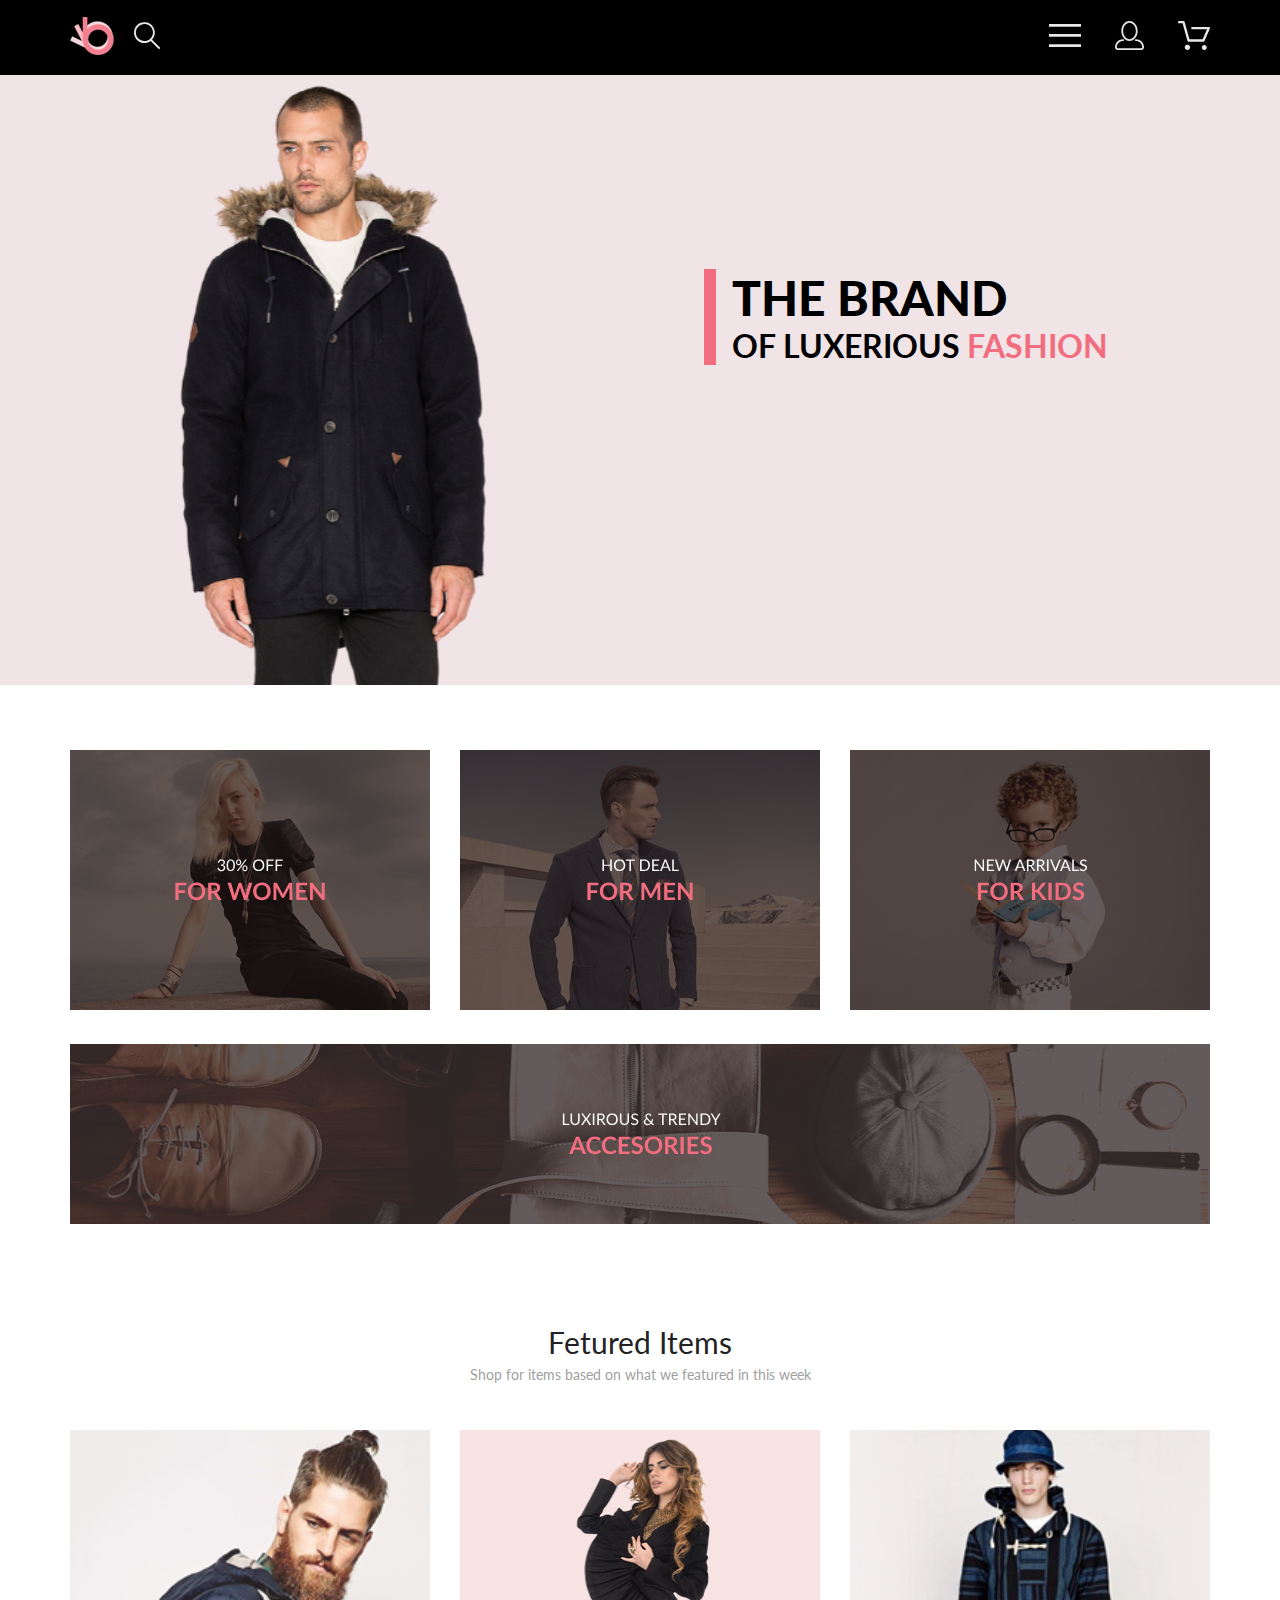
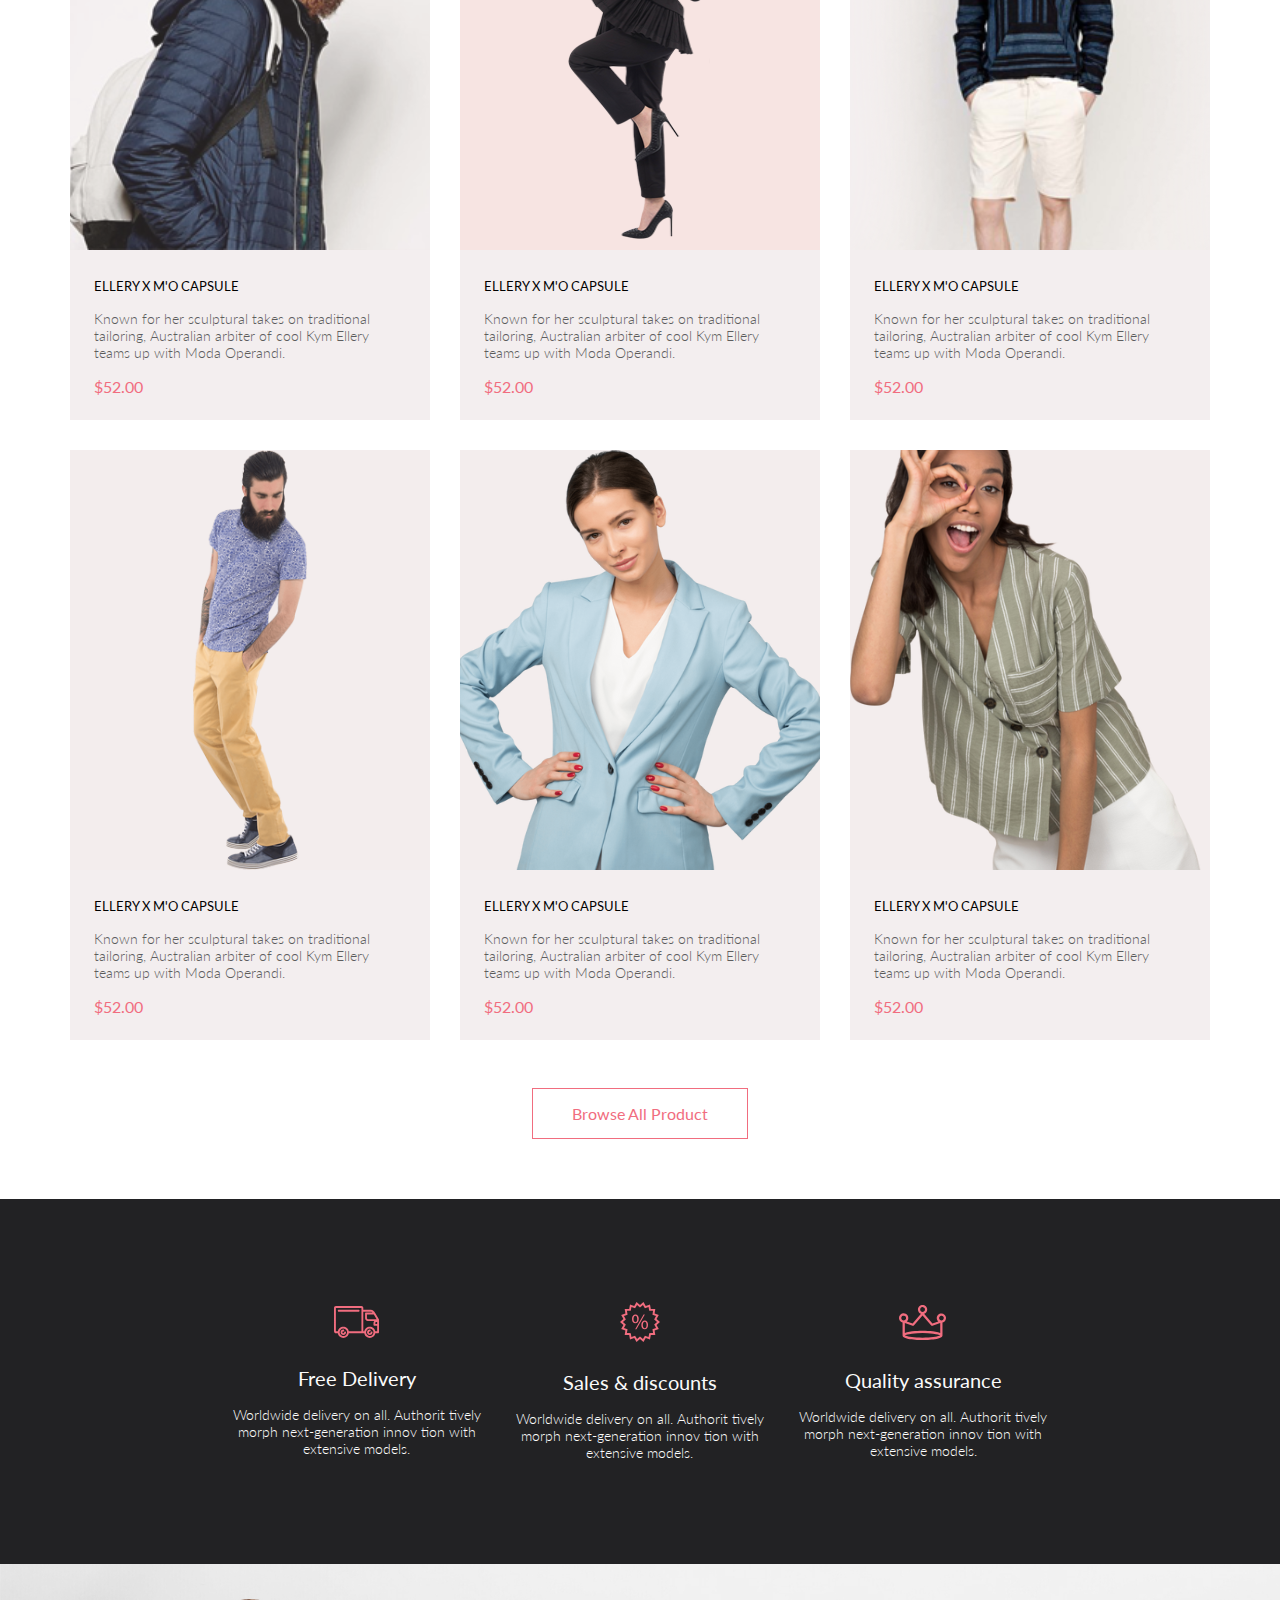
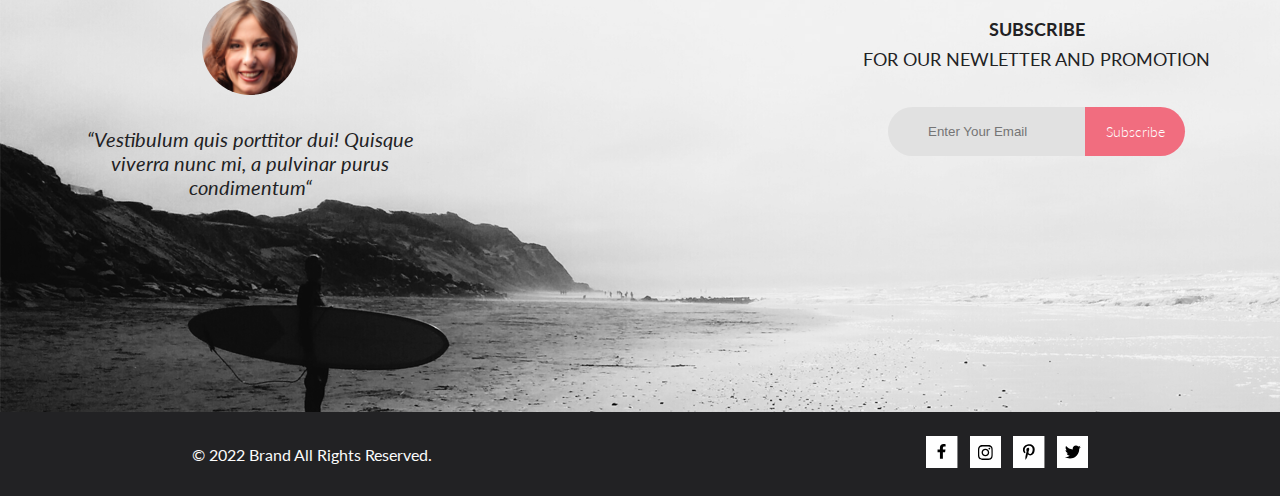
==== commit 14226b25: "Added burger menu whiyh animation" ====
--- a/index.html
+++ b/index.html
@@ -30,47 +30,36 @@
           /></a>
         </div>
         <div class="right_link">
-          <div class="button_with_drop">
-            <button class="dropbtn">
-              <img src="icons/menu.svg" alt="menu" />
-            </button>
-            <div class="pop-up_window">
-              <h1 class="title_pop_up_window">Menu</h1>
-              <ul>
-                <li><a class="title_menu_pop-up" href="#">MAN</a></li>
-                <ul>
-                  <li><a class="link_in__pop-up" href="#">Accessories</a></li>
-                  <li><a class="link_in__pop-up" href="#">Bags</a></li>
-                  <li><a class="link_in__pop-up" href="#">Denim</a></li>
-                  <li><a class="link_in__pop-up" href="#">T-Shirts</a></li>
-                </ul>
-              </ul>
-              <ul>
-                <li><a class="title_menu_pop-up" href="#">WOMAN</a></li>
-                <ul>
-                  <li><a class="link_in__pop-up" href="#">Accessories</a></li>
-                  <li>
-                    <a class="link_in__pop-up" href="#">Jackets & Coats</a>
-                  </li>
-                  <li><a class="link_in__pop-up" href="#">Polos</a></li>
-                  <li><a class="link_in__pop-up" href="#">T-Shirts</a></li>
-                  <li><a class="link_in__pop-up" href="#">Shirts</a></li>
-                </ul>
-              </ul>
-              <ul>
-                <li><a class="title_menu_pop-up" href="#">KIDS</a></li>
-                <ul>
-                  <li><a class="link_in__pop-up" href="#">Accessories</a></li>
-                  <li>
-                    <a class="link_in__pop-up" href="#">Jackets & Coats</a>
-                  </li>
-                  <li><a class="link_in__pop-up" href="#">Polos</a></li>
-                  <li><a class="link_in__pop-up" href="#">T-Shirts</a></li>
-                  <li><a class="link_in__pop-up" href="#">Shirts</a></li>
-                  <li><a class="link_in__pop-up" href="#">Bags</a></li>
-                </ul>
-              </ul>
-            </div>
+          <input id="check" type="checkbox" />
+          <label for="check"
+            ><img class="burger_button" src="icons/menu.svg" alt="menu"
+          /></label>
+          <div class="menu">
+            <h2 class="menu_heading">MENU</h2>
+            <h3 class="menu_subheading">MAN</h3>
+            <ul class="menu_ul">
+              <li><a class="menu_link" href="#">Accessories</a></li>
+              <li><a class="menu_link" href="#">Bags</a></li>
+              <li><a class="menu_link" href="#">Denim</a></li>
+              <li><a class="menu_link" href="#">T-Shirts</a></li>
+            </ul>
+            <h3 class="menu_subheading">WOMAN</h3>
+            <ul class="menu_ul">
+              <li><a class="menu_link" href="#">Accessories</a></li>
+              <li><a class="menu_link" href="#">Jackets & Coats</a></li>
+              <li><a class="menu_link" href="#">Polos</a></li>
+              <li><a class="menu_link" href="#">T-Shirts</a></li>
+              <li><a class="menu_link" href="#">Shirts</a></li>
+            </ul>
+            <h3 class="menu_subheading">KIDS</h3>
+            <ul class="menu_ul">
+              <li><a class="menu_link" href="#">Accessories</a></li>
+              <li><a class="menu_link" href="#">Jackets & Coats</a></li>
+              <li><a class="menu_link" href="#">Polos</a></li>
+              <li><a class="menu_link" href="#">T-Shirts</a></li>
+              <li><a class="menu_link" href="#">Shirts</a></li>
+              <li><a class="menu_link" href="#">Bags</a></li>
+            </ul>
           </div>
           <a href="#" class="nav_link nav_link_mobile"
             ><img src="icons/account.svg" alt="account"
--- a/style.css
+++ b/style.css
@@ -34,144 +34,156 @@
 }
 
 .catalog_of_products .filter_and_setting_sort {
-  display: flex;
-  flex-direction: row;
-  justify-content: flex-start;
-  align-items: center;
-  gap: 320px;
-  margin-top: 51px;
-  margin-bottom: 65px;
+  height: 132px;
   position: relative;
+  display: flex;
+  padding-top: 39px;
+  gap: 30px;
+  box-sizing: border-box;
 }
 .catalog_of_products .filter_and_setting_sort .filter {
-  color: rgb(0, 0, 0);
-  font-family: Lato;
-  font-size: 14px;
-  font-weight: 600;
-  line-height: 17px;
-  letter-spacing: 0%;
-  text-align: left;
-  border: none;
-  background: none;
-  cursor: pointer;
-}
-.catalog_of_products .filter_and_setting_sort .filter .icon_filter {
-  margin-left: 11px;
-}
-.catalog_of_products .filter_and_setting_sort .filter_menu {
+  box-sizing: border-box;
+  padding-top: 13px;
+  width: 360px;
+  position: relative;
+  z-index: 10;
+}
+.catalog_of_products .filter_and_setting_sort .filter[open] {
   background: rgb(255, 255, 255);
   box-shadow: 5px 0px 5px 5px rgba(0, 0, 0, 0.1);
+}
+.catalog_of_products .filter_and_setting_sort .filter[open] .filter__heading {
+  color: rgb(241, 109, 127);
+}
+.catalog_of_products .filter_and_setting_sort .filter[open] path {
+  fill: rgb(241, 109, 127);
+}
+.catalog_of_products .filter_and_setting_sort .filter__summary {
+  display: flex;
+  align-items: center;
+  gap: 11px;
+  padding-left: 16px;
+}
+.catalog_of_products .filter_and_setting_sort .filter__heading {
+  color: rgb(0, 0, 0);
+  font-family: Lato;
+  font-size: 14px;
+  font-weight: 600;
+  line-height: 17px;
+}
+.catalog_of_products .filter_and_setting_sort .filter__content {
+  background-color: #fff;
+  padding-top: 0;
+  padding-right: 16px;
+  padding-bottom: 16px;
+  padding-left: 16px;
+}
+.catalog_of_products .filter_and_setting_sort .filter__item {
+  margin-top: 16px;
+}
+.catalog_of_products .filter_and_setting_sort .filter__head {
+  color: rgb(111, 110, 110);
+  font-family: Lato;
+  font-size: 14px;
+  font-weight: 400;
+  line-height: 17px;
+  padding: 8px 11px 11px;
+  margin-bottom: 24px;
+  border-left: 5px solid rgb(241, 109, 127);
+  border-bottom: 1px solid rgb(235, 235, 235);
+}
+.catalog_of_products .filter_and_setting_sort .filter__item[open] .filter__head {
+  color: rgb(241, 109, 127);
+}
+.catalog_of_products .filter_and_setting_sort .filter .category_menu {
   display: flex;
   flex-direction: column;
   align-items: flex-start;
-  gap: 24px;
+  gap: 11px;
+  padding: 24px 16px;
+}
+.catalog_of_products .filter_and_setting_sort .filter .category_menu .category_menu_link {
+  color: rgb(111, 110, 110);
+  font-family: Lato;
+  font-size: 14px;
+  font-weight: 400;
+  line-height: 17px;
+}
+.catalog_of_products .filter_and_setting_sort .filter .category_menu .category_menu_link:hover {
+  color: rgb(241, 109, 127);
+}
+.catalog_of_products .filter_and_setting_sort .sort {
+  display: flex;
+  gap: 28px;
+  padding-top: 12px;
+}
+.catalog_of_products .filter_and_setting_sort .sort__details {
+  position: relative;
+}
+.catalog_of_products .filter_and_setting_sort .sort__summary {
+  display: flex;
+  align-items: center;
+  gap: 10px;
+}
+.catalog_of_products .filter_and_setting_sort .sort__check {
+  display: flex;
+  gap: 9px;
+  align-items: center;
+  color: rgb(111, 110, 110);
+  font-family: Roboto;
+  font-size: 14px;
+  font-weight: 400;
+  line-height: 16px;
+}
+.catalog_of_products .filter_and_setting_sort .sort__heading {
+  color: rgb(111, 110, 110);
+  font-family: Lato;
+  font-size: 14px;
+  font-weight: 400;
+  line-height: 17px;
+}
+.catalog_of_products .filter_and_setting_sort .sort__box {
+  display: flex;
+  flex-direction: column;
+  gap: 6px;
+  box-shadow: 6px 4px 35px 0px rgba(0, 0, 0, 0.21);
+  background: rgb(255, 255, 255);
+  padding: 7px 30px 11px 9px;
   position: absolute;
   z-index: 1;
   top: 20px;
-  width: 360px;
-  display: none;
-  padding-left: 16px;
-  padding-top: 13px;
-  padding-bottom: 16px;
-}
-.catalog_of_products .filter_and_setting_sort .filter_menu .button_filter_menu {
-  color: rgb(111, 110, 110);
-  font-family: Lato;
-  font-size: 14px;
-  font-weight: 400;
-  line-height: 17px;
-  letter-spacing: 0%;
-  text-align: left;
-  border: none;
-  border-left: solid 5px rgb(241, 109, 127);
-  border-bottom: 1px solid rgb(235, 235, 235);
-  background: none;
-  padding-left: 11px;
-  cursor: pointer;
-}
-.catalog_of_products .filter_and_setting_sort .filter_menu .category_menu {
-  display: flex;
-  flex-direction: column;
-  align-items: flex-start;
-  gap: 11px;
-}
-.catalog_of_products .filter_and_setting_sort .filter_menu .category_menu .category_menu_link {
-  color: rgb(111, 110, 110);
-  font-family: Lato;
-  font-size: 14px;
-  font-weight: 400;
-  line-height: 17px;
-  letter-spacing: 0%;
-  text-align: left;
-}
-.catalog_of_products .filter_and_setting_sort .buttons_setting {
-  display: flex;
-  gap: 28px;
-  position: relative;
-}
-.catalog_of_products .filter_and_setting_sort .buttons_setting .checkbox_sizes {
-  box-shadow: 6px 4px 35px 0px rgba(0, 0, 0, 0.21);
-  background: rgb(255, 255, 255);
-  display: flex;
-  flex-direction: column;
-  align-items: flex-start;
-  gap: 6px;
-  width: 79px;
-  height: 103px;
-  padding: 10px;
-  position: absolute;
-  z-index: 1;
-  top: 20px;
-  right: 50px;
-  display: none;
-}
-.catalog_of_products .filter_and_setting_sort .buttons_setting .checkbox_sizes .checkbox_size {
-  border: 1px solid rgb(235, 235, 235);
-}
-.catalog_of_products .filter_and_setting_sort .buttons_setting .checkbox_sizes .label_for_checkbox_sizes {
-  color: rgb(111, 110, 110);
-  font-family: Roboto;
-  font-size: 14px;
-  font-weight: 400;
-  line-height: 16px;
-  letter-spacing: 0%;
-  text-align: left;
-}
-.catalog_of_products .filter_and_setting_sort .buttons_setting .button_setting {
-  color: rgb(111, 110, 110);
-  font-family: Lato;
-  font-size: 14px;
-  font-weight: 400;
-  line-height: 17px;
-  letter-spacing: 0%;
-  text-align: left;
-  border: none;
-  background: none;
-  cursor: pointer;
-}
-.catalog_of_products .filter_and_setting_sort .buttons_setting .button_setting .icon_sort {
-  margin-left: 10px;
-  margin-bottom: 3px;
-}
-.catalog_of_products .products {
+}
+
+.products {
   display: grid;
   grid-template-columns: repeat(3, 1fr);
   gap: 30px;
 }
-.catalog_of_products .products .products_card {
+.products .products_card {
   background: rgb(243, 238, 239);
   text-decoration: none;
   transition: 0.2s;
   position: relative;
 }
-.catalog_of_products .products .text_in_card {
+.products .products_card::after {
+  content: url(images/Hover.svg);
+  position: absolute;
+  top: 0;
+  left: 0;
+  opacity: 0.7;
+  display: none;
+}
+.products .products_card:hover::after {
+  display: block;
+}
+.products .text_in_card {
   padding: 24px;
   display: flex;
   flex-direction: column;
   align-items: flex-start;
   gap: 16px;
 }
-.catalog_of_products .products .text_in_card .title_products_card {
+.products .text_in_card .title_products_card {
   color: rgb(0, 0, 0);
   font-family: Lato;
   font-size: 13px;
@@ -180,7 +192,7 @@
   letter-spacing: 0%;
   text-align: left;
 }
-.catalog_of_products .products .text_in_card .description {
+.products .text_in_card .description {
   color: rgb(93, 93, 93);
   font-family: Lato;
   font-size: 14px;
@@ -189,7 +201,7 @@
   letter-spacing: 0%;
   text-align: left;
 }
-.catalog_of_products .products .text_in_card .price {
+.products .text_in_card .price {
   color: rgb(241, 109, 127);
   font-family: Lato;
   font-size: 16px;
@@ -197,6 +209,187 @@
   line-height: 19px;
   letter-spacing: 0%;
   text-align: left;
+}
+
+.slider_container {
+  display: flex;
+  justify-content: center;
+}
+.slider_container .slider {
+  display: flex;
+  gap: 18px;
+  flex-direction: row;
+  justify-content: center;
+  align-items: center;
+  border: 1px solid rgb(235, 235, 235);
+  padding: 12px 15px;
+  width: 202px;
+  height: 19px;
+  margin-top: 48px;
+  margin-bottom: 96px;
+}
+.slider_container .slider .slider_button {
+  border: none;
+  background: none;
+  cursor: pointer;
+}
+.slider_container .slider .slider_links {
+  display: flex;
+  gap: 15px;
+}
+.slider_container .slider .slider_links .slider_link:first-of-type {
+  color: rgb(241, 109, 127);
+}
+.slider_container .slider .slider_links .slider_link {
+  font-family: Lato;
+  font-size: 16px;
+  font-weight: 300;
+  line-height: 19px;
+  letter-spacing: 0%;
+  text-align: left;
+  color: rgb(196, 196, 196);
+}
+
+* {
+  margin: 0;
+  padding: 0;
+}
+
+.center {
+  padding-left: calc(50% - 570px);
+  padding-right: calc(50% - 570px);
+}
+
+.top {
+  overflow: hidden;
+}
+
+.navigation_desk {
+  display: flex;
+  align-items: center;
+  justify-content: space-between;
+  background-color: black;
+  height: 75px;
+  position: relative;
+}
+.navigation_desk .left_link {
+  display: flex;
+  gap: 20px;
+  align-items: center;
+}
+.navigation_desk .right_link {
+  display: flex;
+  gap: 34px;
+  align-items: center;
+}
+.navigation_desk #check {
+  visibility: hidden;
+  position: absolute;
+  left: -999999px;
+}
+.navigation_desk #check:checked ~ .menu {
+  right: 0px;
+}
+.navigation_desk .burger_button {
+  cursor: pointer;
+}
+.navigation_desk .menu {
+  width: 232px;
+  background: #ffffff;
+  box-shadow: 6px 4px 45 px rgba(0, 0, 0, 0.21);
+  padding: 32px;
+  box-sizing: border-box;
+  position: absolute;
+  top: 75px;
+  right: -232px;
+  transition: 0.3s;
+}
+.navigation_desk .menu_heading {
+  font-size: normal;
+  font-family: Lato;
+  font-weight: 700;
+  font-size: 14px;
+  line-height: 17px;
+  color: #000000;
+  margin-bottom: 4px;
+}
+.navigation_desk .menu_subheading {
+  color: rgb(241, 109, 127);
+  font-family: Lato;
+  font-size: 14px;
+  font-weight: 400;
+  line-height: 17px;
+  letter-spacing: 0%;
+  margin-bottom: 12px;
+  margin-top: 12px;
+}
+.navigation_desk .menu_ul {
+  display: flex;
+  flex-direction: column;
+  gap: 11px;
+  list-style-type: none;
+  padding-left: 20px;
+}
+.navigation_desk .menu_link {
+  text-decoration: none;
+  color: rgb(111, 110, 110);
+  font-family: Lato;
+  font-size: 14px;
+  font-weight: 400;
+  line-height: 17px;
+  letter-spacing: 0%;
+}
+.navigation_desk .menu_link:hover {
+  color: rgb(241, 109, 127);
+}
+
+.title {
+  background: rgb(241, 228, 230);
+  display: flex;
+  padding-left: calc(50% - 800px);
+  padding-right: calc(50% - 800px);
+}
+.title .man_page {
+  width: 50%;
+}
+.title .text_title {
+  padding-left: 64px;
+}
+.title .text_title {
+  padding-left: 64px;
+}
+.title .main_title {
+  border-left: 12px solid rgb(241, 109, 127);
+  padding-left: 16px;
+  margin-top: 48%;
+}
+.title .main_title .the_brand {
+  font-family: Lato;
+  font-size: 48px;
+  font-weight: 900;
+  letter-spacing: 0%;
+  text-align: left;
+}
+.title .main_title .second_rows_in_title {
+  display: flex;
+  gap: 7px;
+  flex-direction: row;
+  flex-wrap: wrap;
+}
+.title .main_title .second_rows_in_title .of_luxerios {
+  font-family: Lato;
+  font-size: 32px;
+  font-weight: 700;
+  letter-spacing: 0%;
+  text-align: left;
+}
+.title .main_title .second_rows_in_title .fashion {
+  font-family: Lato;
+  font-size: 32px;
+  font-weight: 700;
+  letter-spacing: 0%;
+  text-align: left;
+  color: rgb(241, 109, 127);
 }
 
 * {
@@ -205,6 +398,14 @@
   text-decoration: none;
 }
 
+summary {
+  display: block;
+}
+
+summary::-webkit-details-marker {
+  display: none;
+}
+
 .center {
   padding-left: calc(50% - 570px);
   padding-right: calc(50% - 570px);
@@ -214,19 +415,18 @@
   max-width: 100%;
 }
 
+.top {
+  overflow: hidden;
+}
+
 .navigation_desk {
-  min-height: 75px;
-  background: rgb(34, 34, 34);
-  display: flex;
-  flex-direction: row;
-  flex-wrap: wrap;
+  display: flex;
+  align-items: center;
   justify-content: space-between;
-  align-items: center;
+  background-color: black;
+  height: 75px;
   position: relative;
 }
-.navigation_desk .nav_link {
-  padding: 10px;
-}
 .navigation_desk .left_link {
   display: flex;
   gap: 20px;
@@ -234,67 +434,69 @@
 }
 .navigation_desk .right_link {
   display: flex;
-  gap: 13px;
-  align-items: center;
-}
-.navigation_desk .right_link .button_with_drop:hover .pop-up_window {
+  gap: 34px;
+  align-items: center;
+}
+.navigation_desk #check {
+  visibility: hidden;
+  position: absolute;
+  left: -999999px;
+}
+.navigation_desk #check:checked ~ .menu {
+  right: 0px;
+}
+.navigation_desk .burger_button {
+  cursor: pointer;
+}
+.navigation_desk .menu {
+  width: 232px;
+  background: #ffffff;
+  box-shadow: 6px 4px 45 px rgba(0, 0, 0, 0.21);
+  padding: 32px;
+  box-sizing: border-box;
+  position: absolute;
+  top: 75px;
+  right: -232px;
   transition: 0.3s;
-  display: block;
-}
-.navigation_desk .right_link .dropbtn {
-  background: none;
-  border: none;
-  cursor: pointer;
-  transition-duration: all 0.3s;
-}
-.navigation_desk .right_link .pop-up_window {
-  width: 232px;
-  height: 634px;
-  background-color: rgb(229, 229, 229);
-  position: absolute;
-  display: none;
-  transition-duration: all 0.3s;
   z-index: 1;
 }
-.navigation_desk .right_link .title_pop_up_window {
-  color: rgb(0, 0, 0);
-  font-family: Lato;
-  font-size: 20px;
+.navigation_desk .menu_heading {
+  font-size: normal;
+  font-family: Lato;
   font-weight: 700;
-  line-height: 17px;
-  letter-spacing: 0%;
-  text-align: left;
-  margin-left: 32px;
-  margin-bottom: 24px;
-  margin-top: 32px;
-}
-.navigation_desk .right_link ul {
+  font-size: 14px;
+  line-height: 17px;
+  color: #000000;
+  margin-bottom: 4px;
+}
+.navigation_desk .menu_subheading {
+  color: rgb(241, 109, 127);
+  font-family: Lato;
+  font-size: 14px;
+  font-weight: 400;
+  line-height: 17px;
+  letter-spacing: 0%;
+  margin-bottom: 12px;
+  margin-top: 12px;
+}
+.navigation_desk .menu_ul {
+  display: flex;
+  flex-direction: column;
+  gap: 11px;
   list-style-type: none;
-}
-.navigation_desk .right_link li {
-  padding-top: 11px;
-}
-.navigation_desk .right_link .title_menu_pop-up {
-  color: rgb(241, 109, 127);
-  font-family: Lato;
-  font-size: 14px;
-  font-weight: 400;
-  line-height: 17px;
-  letter-spacing: 0%;
-  text-align: left;
+  padding-left: 20px;
+}
+.navigation_desk .menu_link {
   text-decoration: none;
-  margin-left: 32px;
-}
-.navigation_desk .right_link .link_in__pop-up {
   color: rgb(111, 110, 110);
   font-family: Lato;
   font-size: 14px;
   font-weight: 400;
   line-height: 17px;
   letter-spacing: 0%;
-  text-align: left;
-  text-decoration: none;
-  margin-left: 53.5px;
+}
+.navigation_desk .menu_link:hover {
+  color: rgb(241, 109, 127);
 }
 
 .title {
